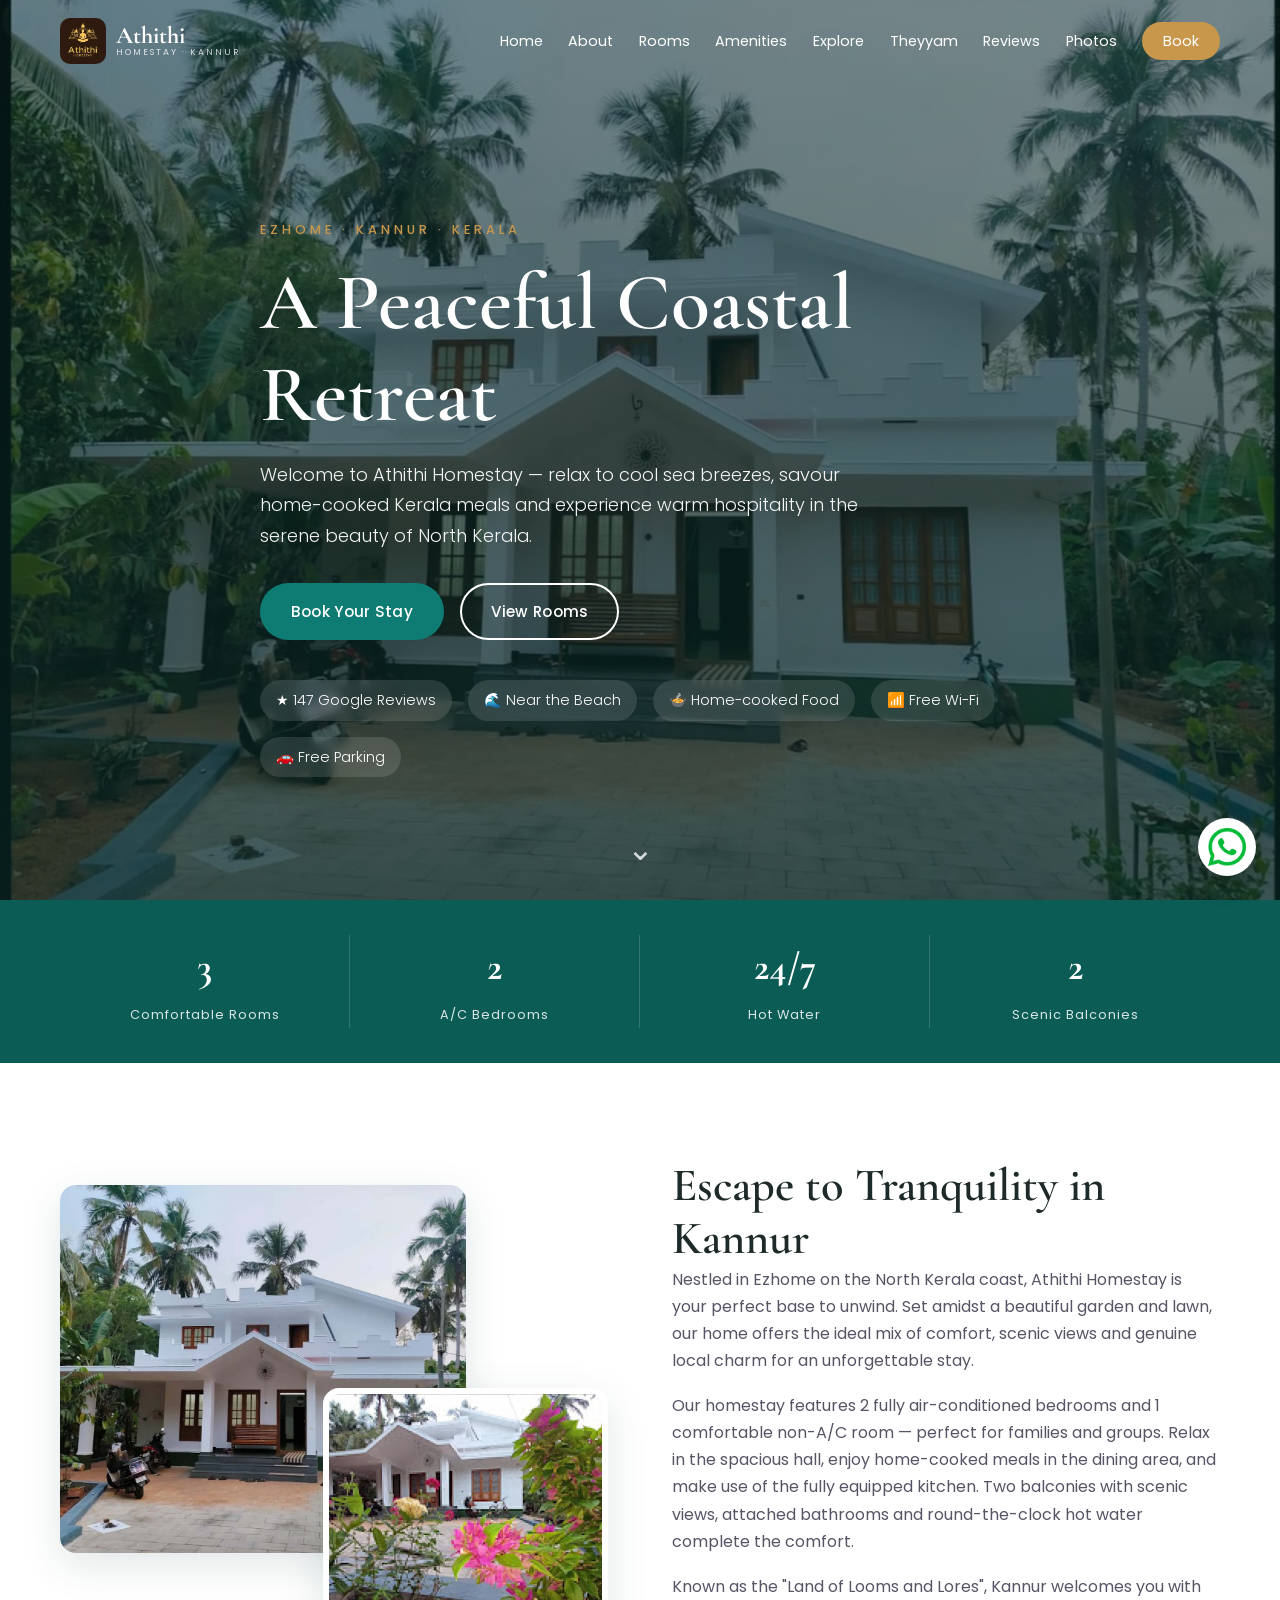
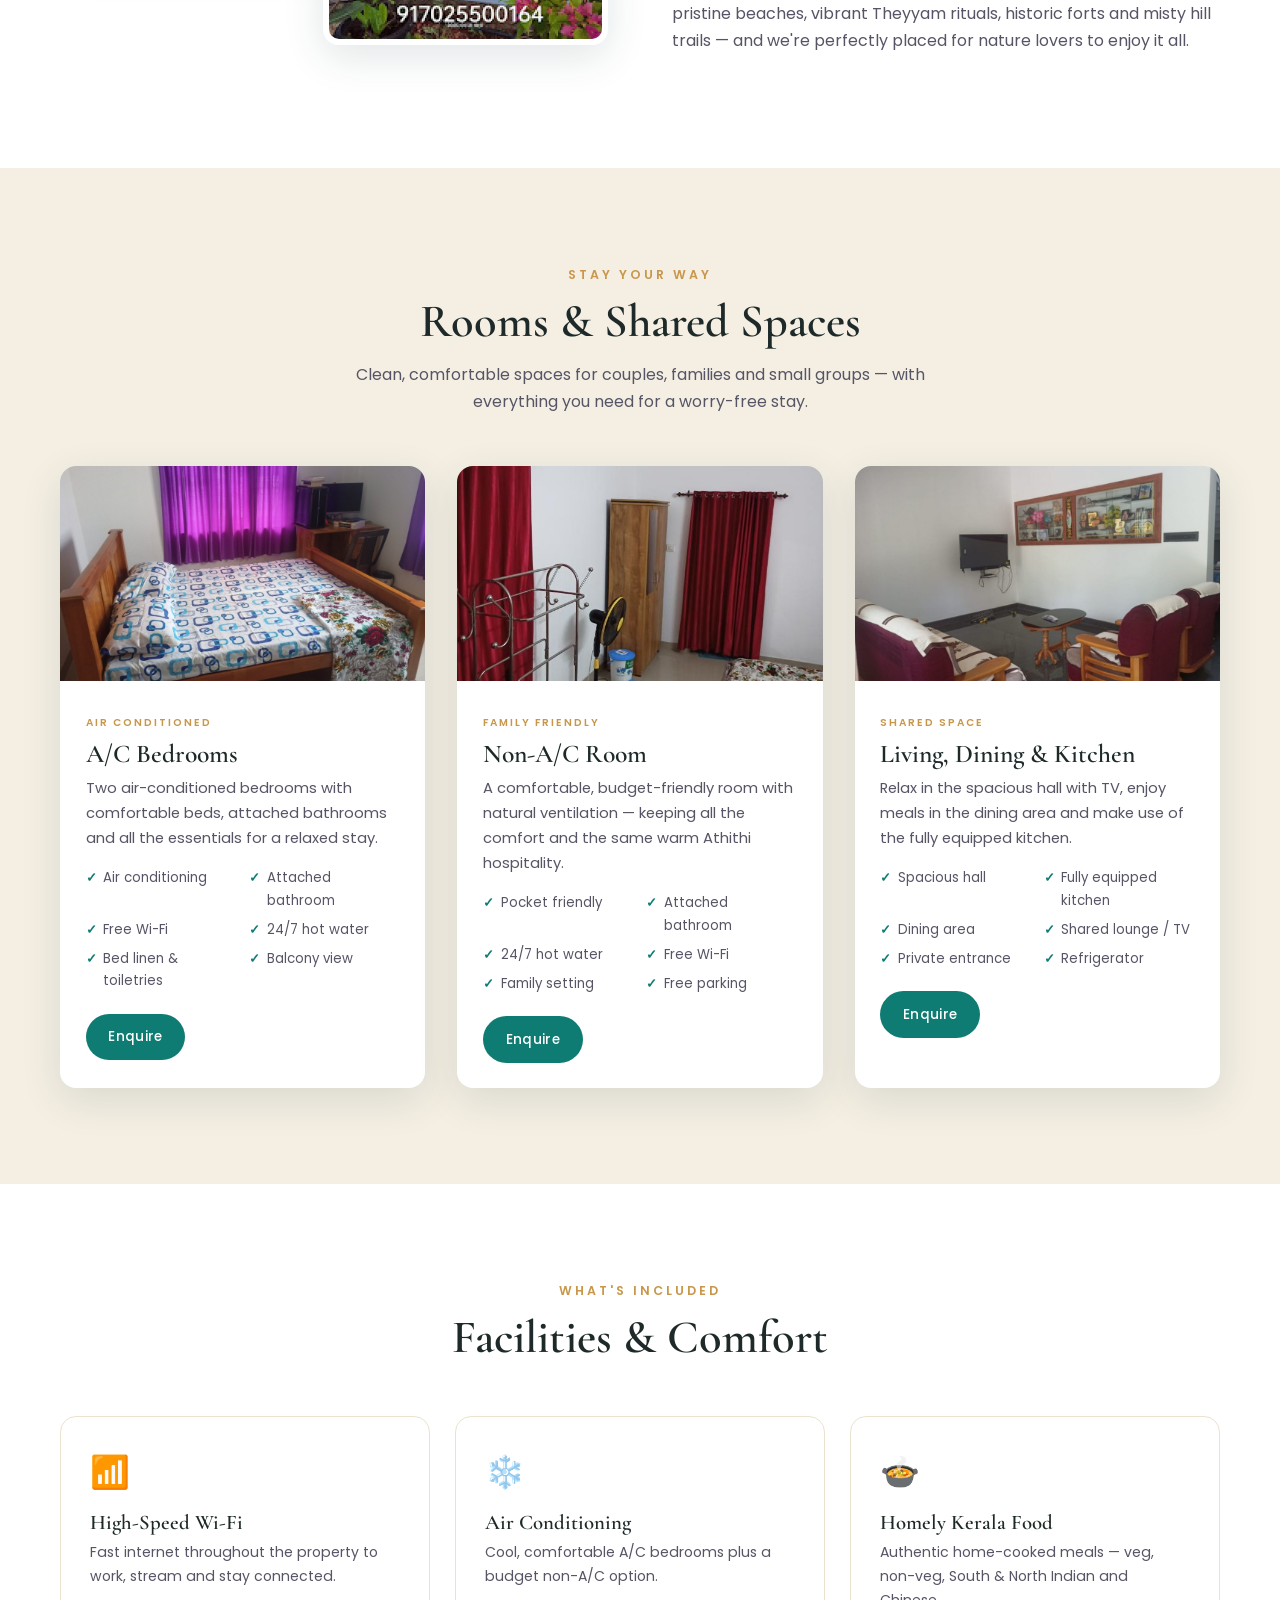
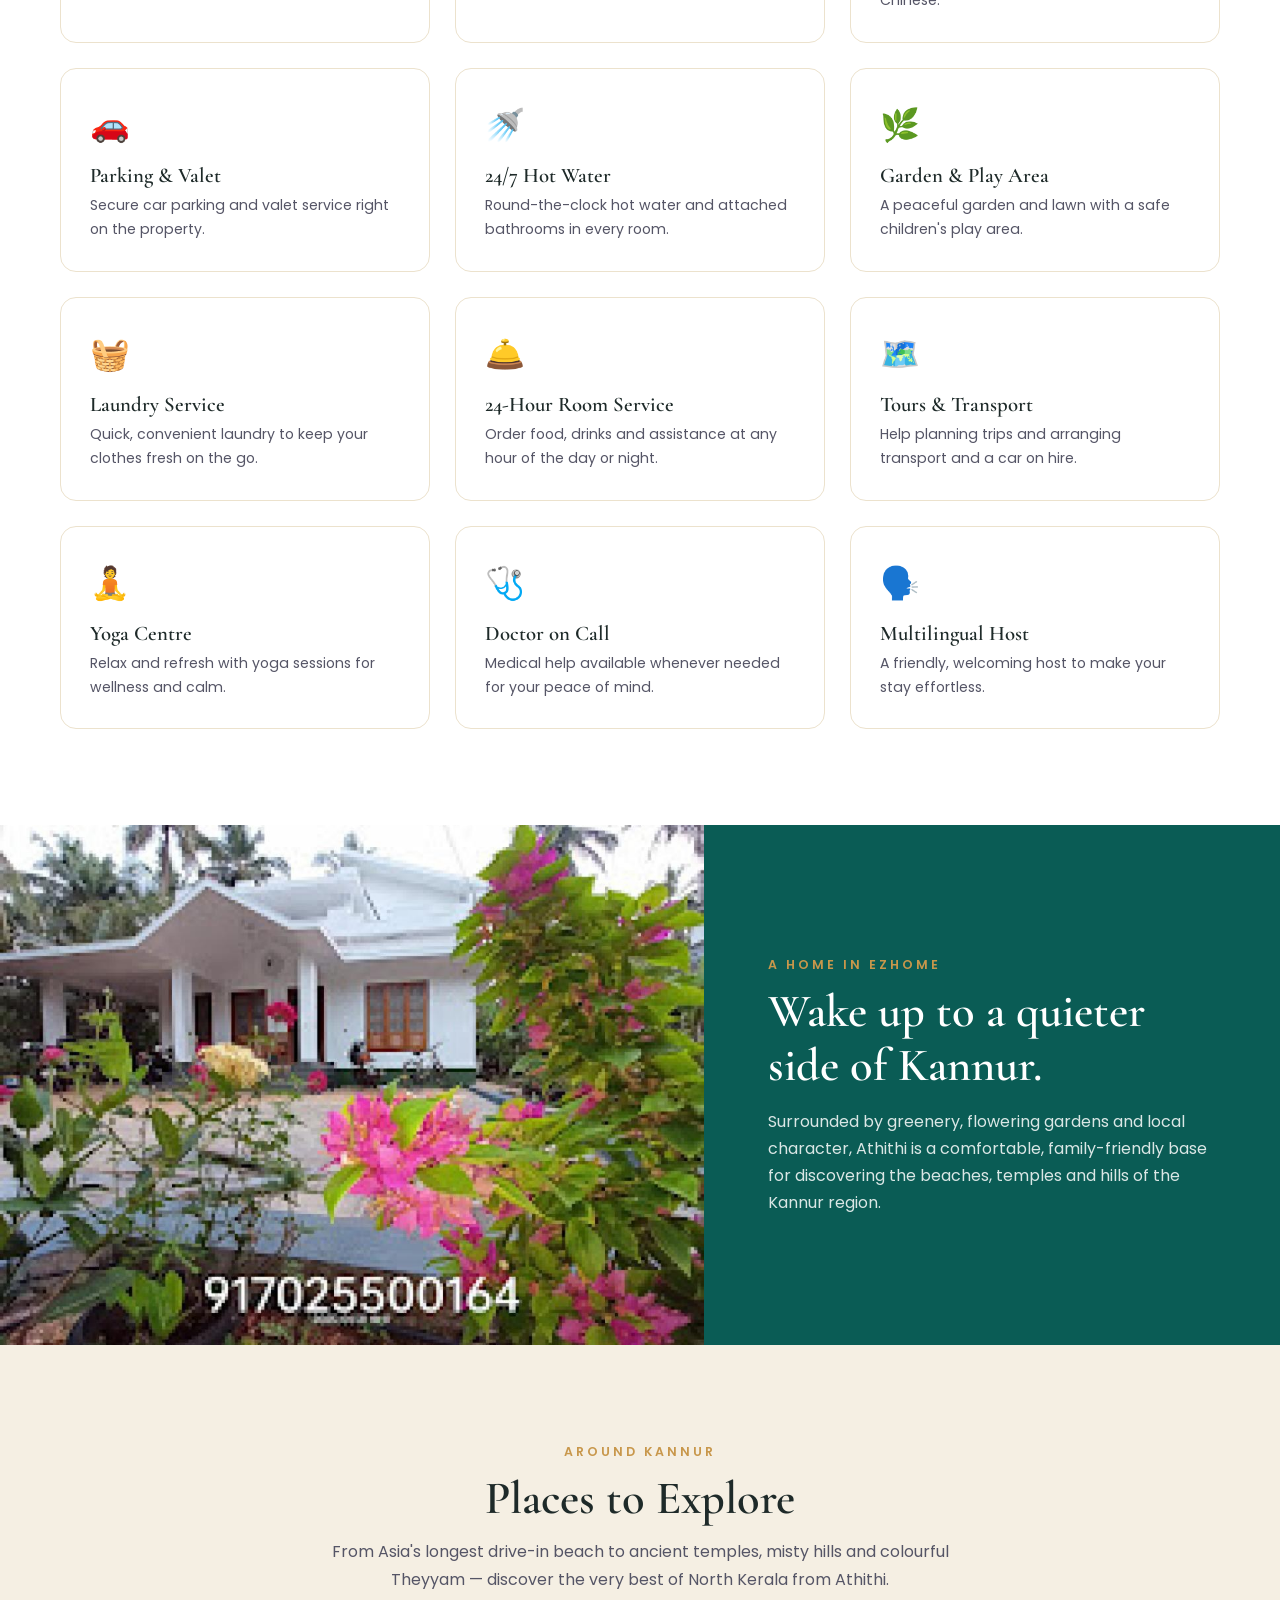
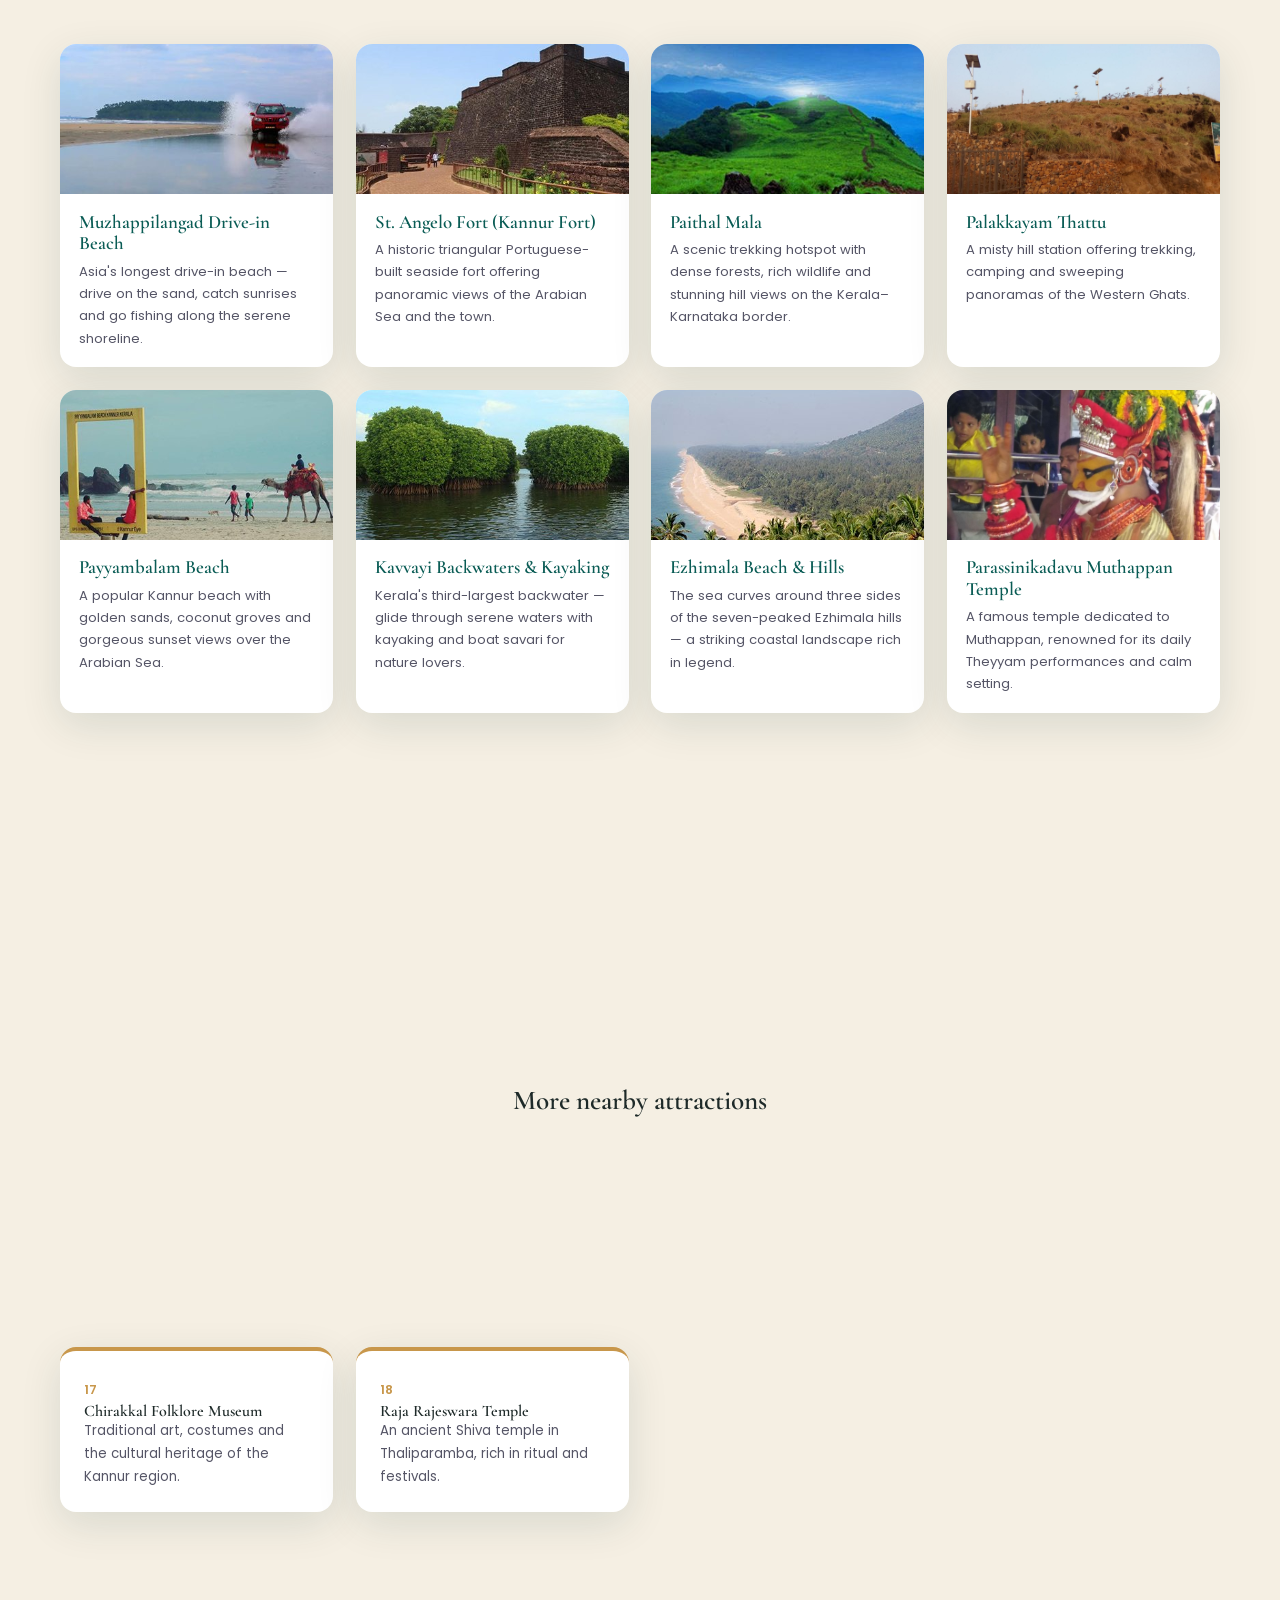
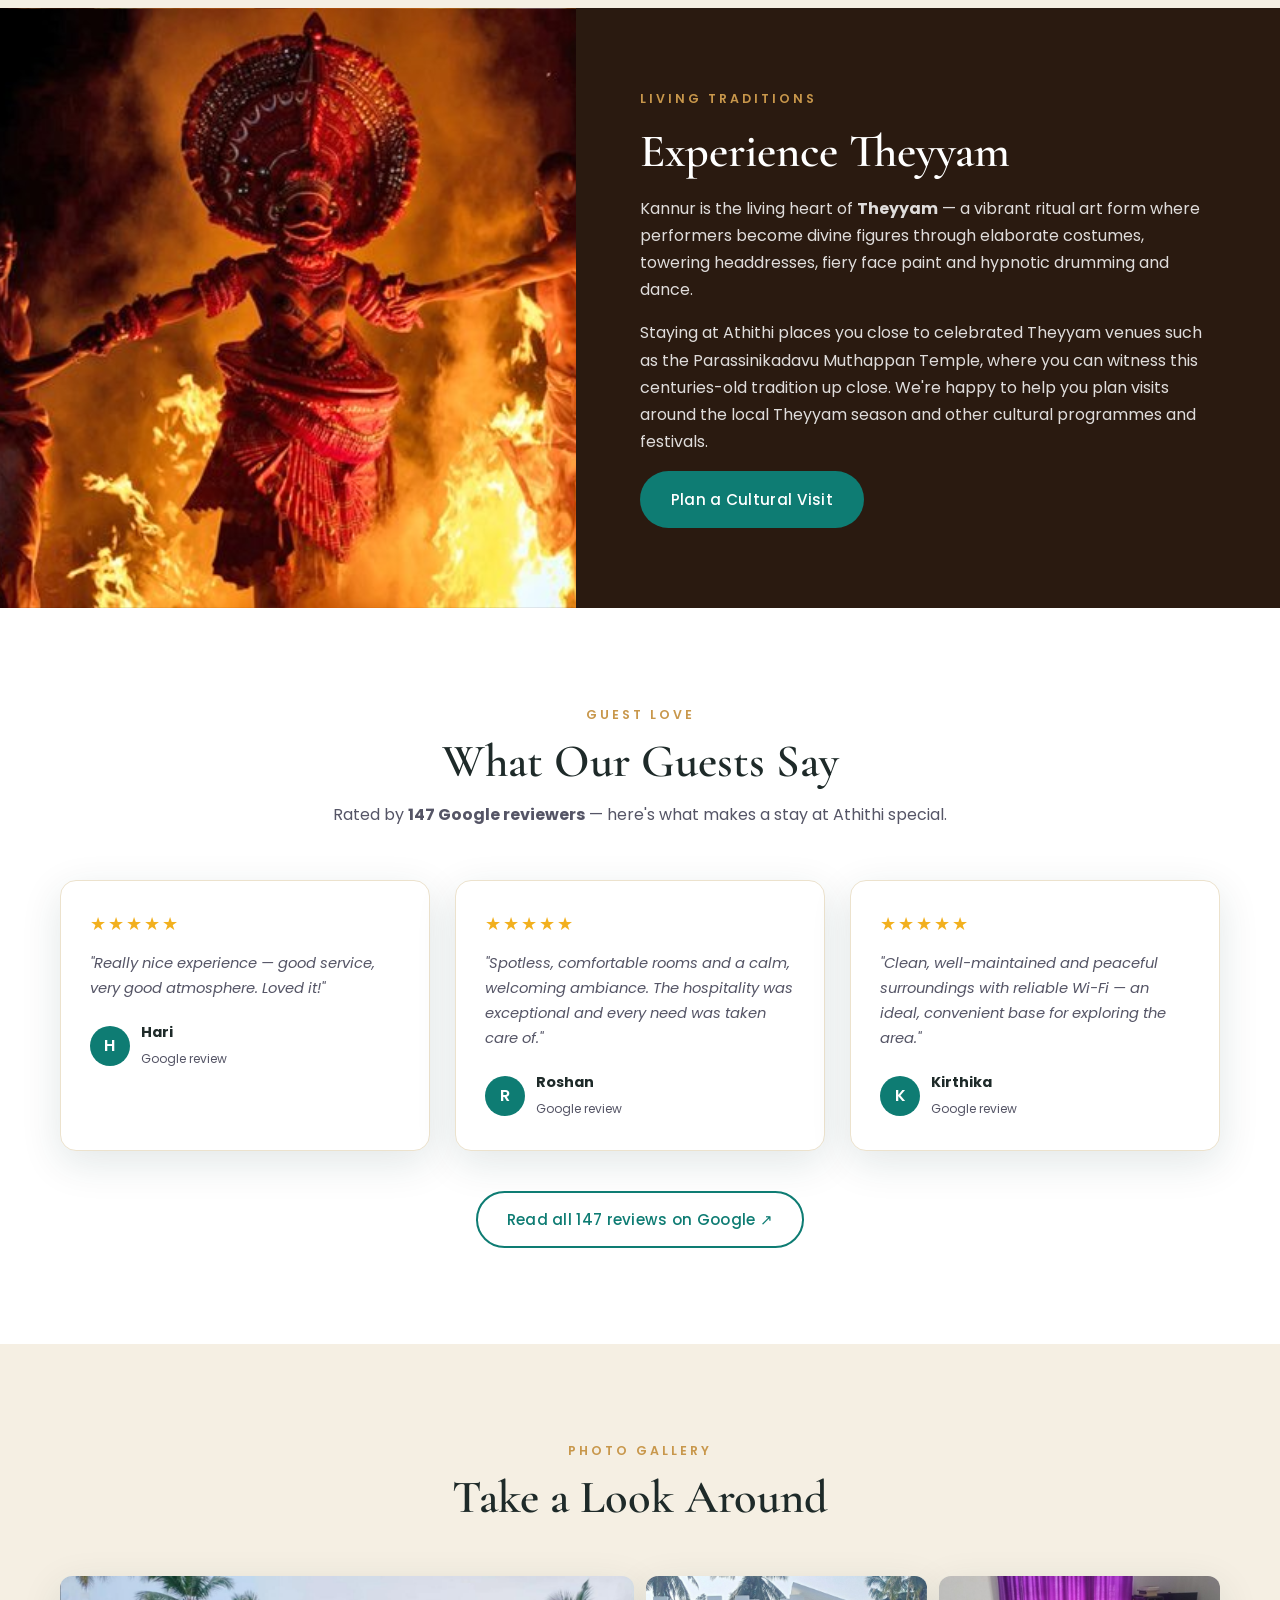
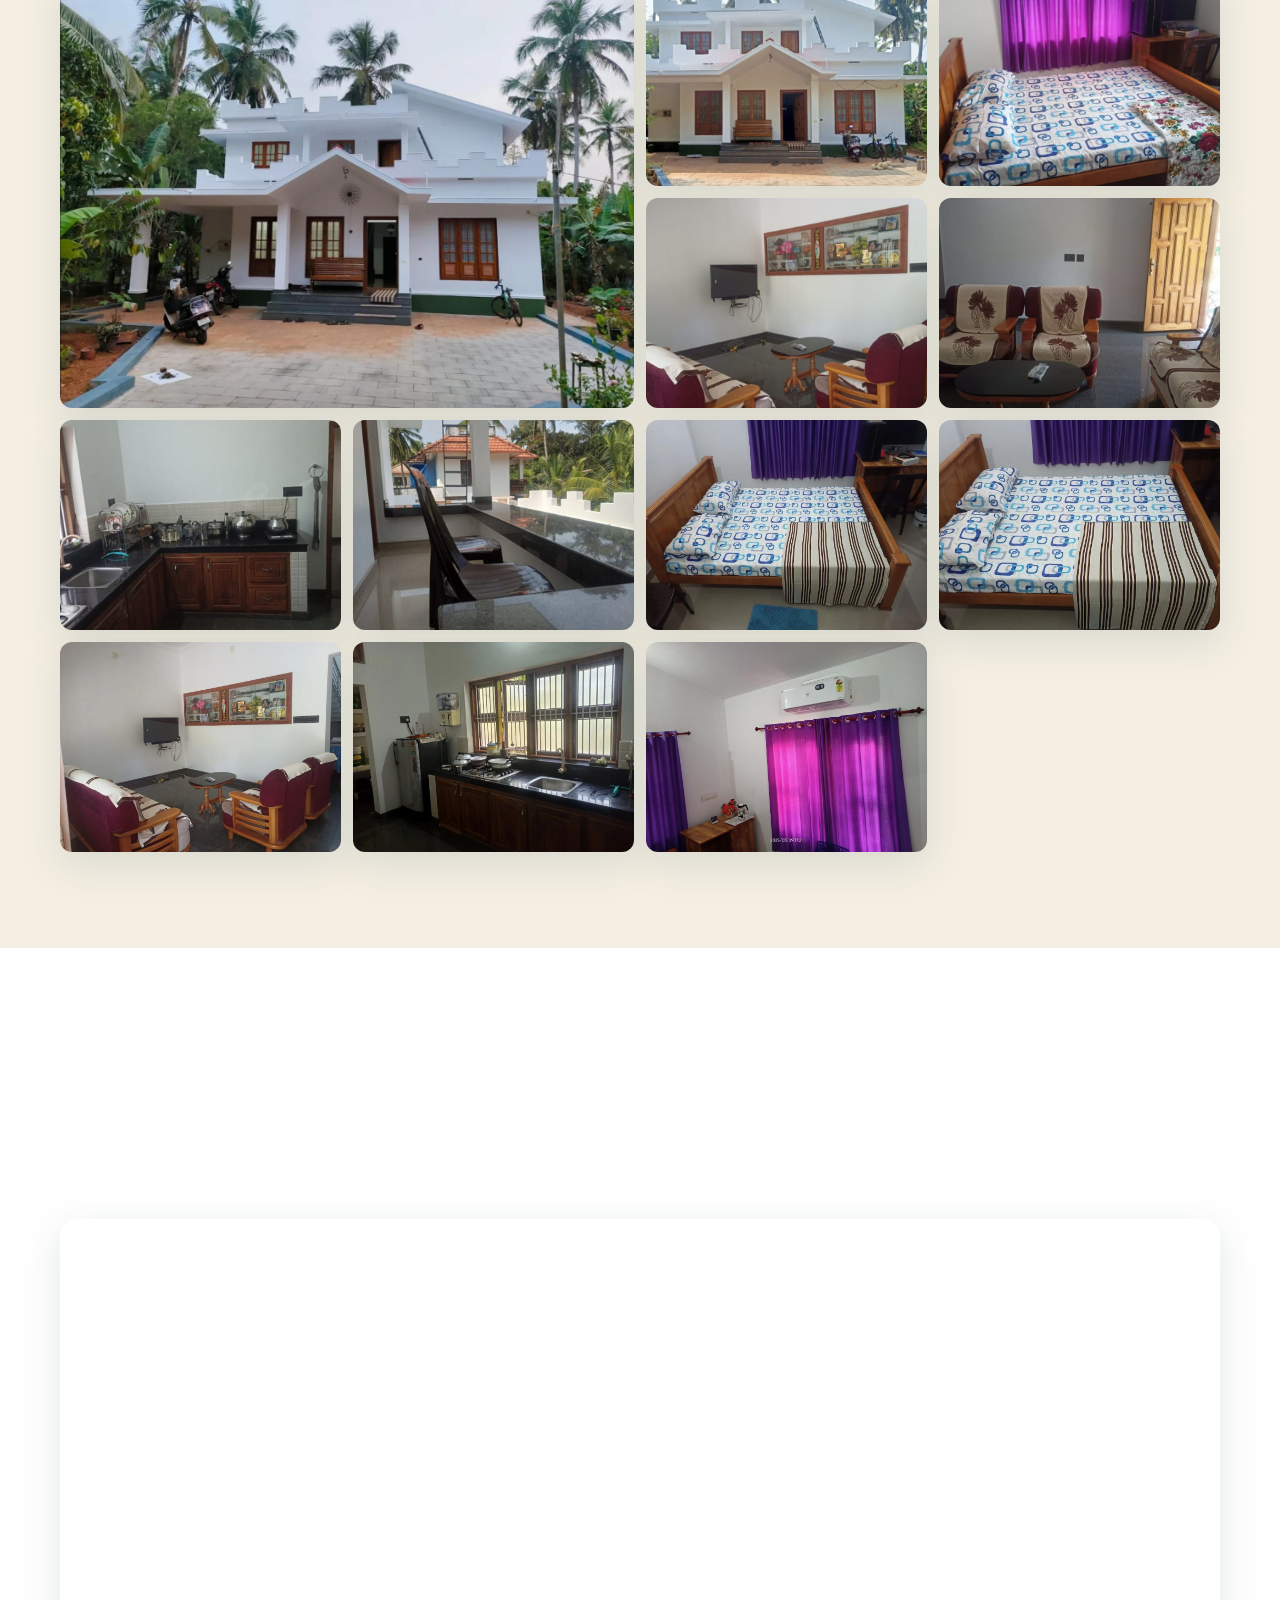
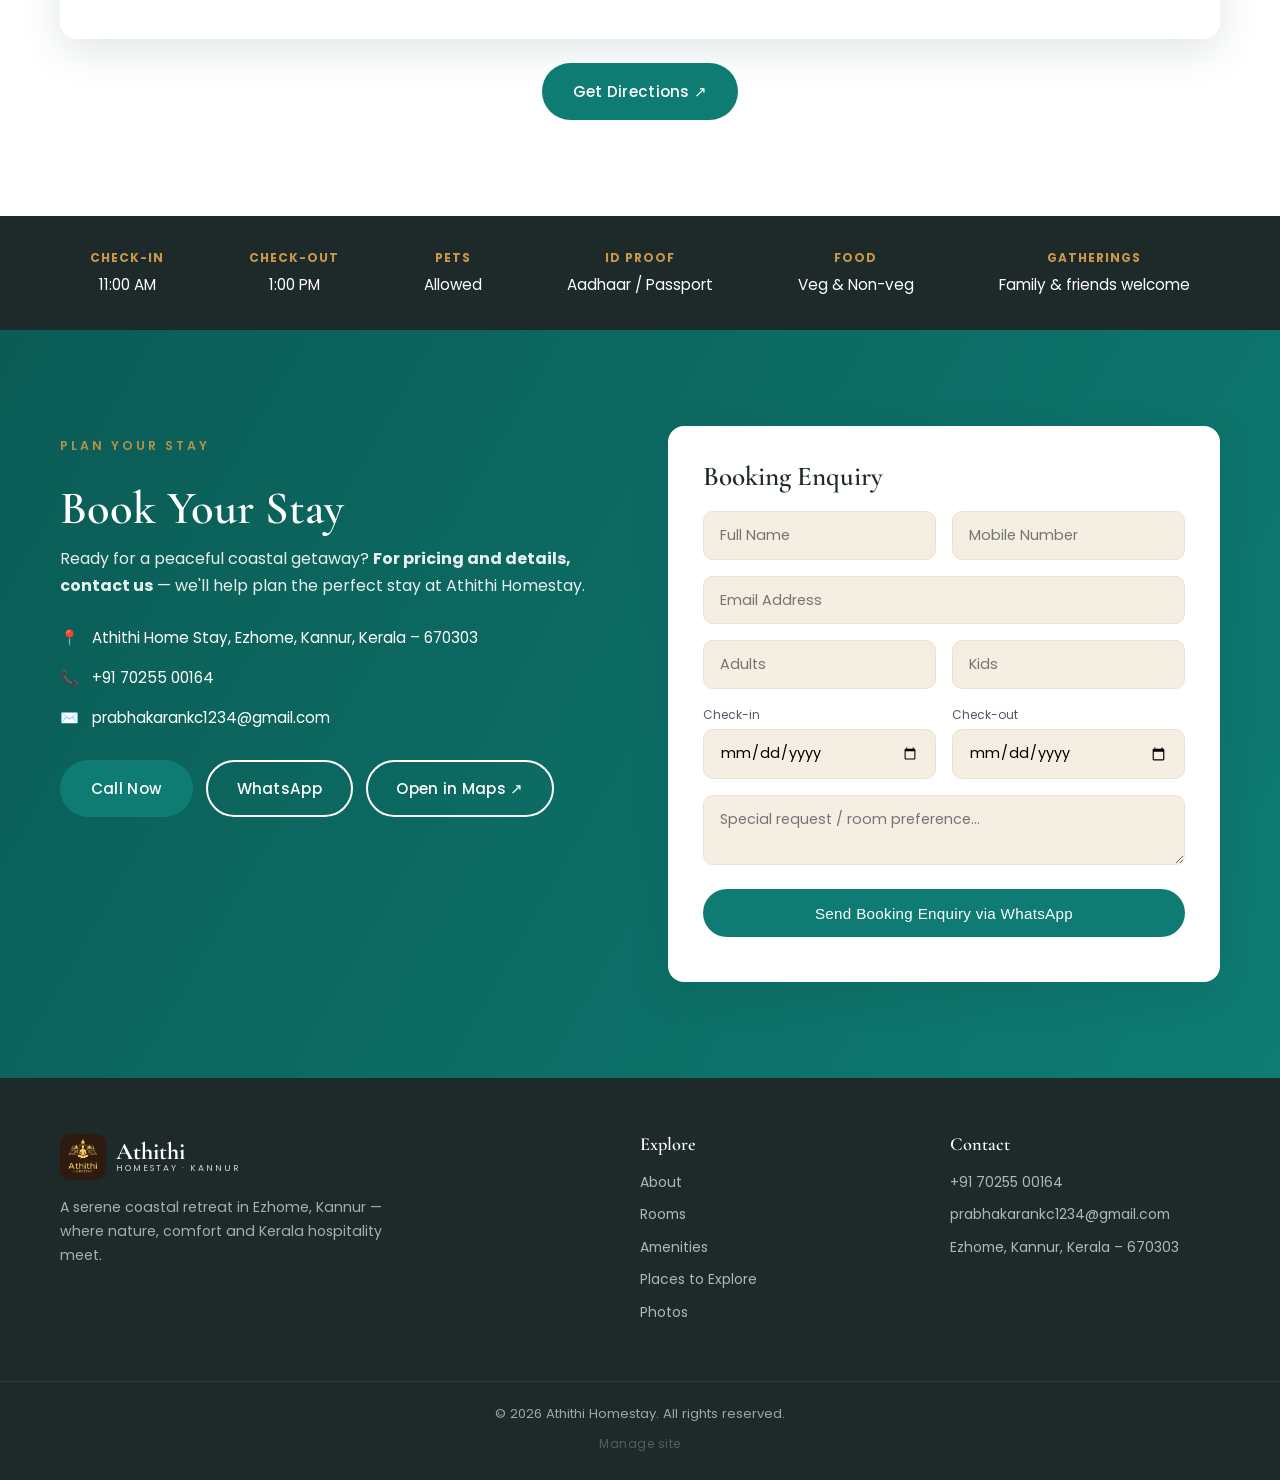
==== index.html @ 7188339e "Add files via upload" ====
<!doctype html>
<html lang="en">
<head>
<meta charset="utf-8">
<meta name="viewport" content="width=device-width, initial-scale=1">
<title>Athithi Homestay | Ezhome, Kannur, Kerala</title>
<meta name="description" content="Athithi Homestay in Ezhome, Kannur, Kerala — a peaceful coastal retreat near the beach with A/C rooms, home-cooked Kerala food, free Wi-Fi, parking, garden and warm hospitality. Explore beaches, temples, forts, hills and Theyyam.">
<link rel="icon" href="images/logo.png">
<link rel="preconnect" href="https://fonts.googleapis.com">
<link rel="preconnect" href="https://fonts.gstatic.com" crossorigin>
<link href="https://fonts.googleapis.com/css2?family=Cormorant+Garamond:wght@500;600;700&family=Poppins:wght@300;400;500;600&display=swap" rel="stylesheet">
<link rel="stylesheet" href="style.css">
</head>
<body>

<!-- NAV -->
<header id="header">
  <div class="container nav-wrap">
    <a href="#home" class="brand">
      <img src="images/logo.png" alt="Athithi Homestay logo" class="brand-logo">
      <span class="brand-text">Athithi<small>HOMESTAY · KANNUR</small></span>
    </a>
    <nav>
      <input type="checkbox" id="nav-toggle" class="nav-toggle">
      <label for="nav-toggle" class="nav-burger"><span></span><span></span><span></span></label>
      <ul class="nav-links">
        <li><a href="#home">Home</a></li>
        <li><a href="#about">About</a></li>
        <li><a href="#rooms">Rooms</a></li>
        <li><a href="#amenities">Amenities</a></li>
        <li><a href="#explore">Explore</a></li>
        <li><a href="#theyyam">Theyyam</a></li>
        <li><a href="#reviews">Reviews</a></li>
        <li><a href="#gallery">Photos</a></li>
        <li><a href="#book" class="nav-cta">Book</a></li>
      </ul>
    </nav>
  </div>
</header>

<!-- HERO / HOME -->
<section id="home" class="hero">
  <div class="hero-bg" data-img style="background-image:url('images/hero.jpg')"></div>
  <div class="hero-overlay"></div>
  <div class="hero-content container">
    <p class="hero-eyebrow">EZHOME · KANNUR · KERALA</p>
    <h1>A Peaceful Coastal Retreat</h1>
    <p class="hero-sub">Welcome to Athithi Homestay — relax to cool sea breezes, savour home-cooked Kerala meals and experience warm hospitality in the serene beauty of North Kerala.</p>
    <div class="hero-btns">
      <a href="#book" class="btn btn-primary">Book Your Stay</a>
      <a href="#rooms" class="btn btn-ghost">View Rooms</a>
    </div>
    <div class="hero-badges">
      <span>★ 147 Google Reviews</span>
      <span>🌊 Near the Beach</span>
      <span>🍲 Home-cooked Food</span>
      <span>📶 Free Wi-Fi</span>
      <span>🚗 Free Parking</span>
    </div>
  </div>
  <a href="#about" class="scroll-cue" aria-label="Scroll down">⌄</a>
</section>

<!-- STATS -->
<section class="stats">
  <div class="container stats-grid">
    <div><strong>3</strong><span>Comfortable Rooms</span></div>
    <div><strong>2</strong><span>A/C Bedrooms</span></div>
    <div><strong>24/7</strong><span>Hot Water</span></div>
    <div><strong>2</strong><span>Scenic Balconies</span></div>
  </div>
</section>

<!-- ABOUT -->
<section id="about" class="section">
  <div class="container about-grid">
    <div class="about-media">
      <div class="about-img about-img-1" style="background-image:url('images/ed-homestay1.jpg')"></div>
      <div class="about-img about-img-2" style="background-image:url('images/garden.jpg')"></div>
    </div>
    <div class="about-text">
      <p class="eyebrow">WELCOME HOME</p>
      <h2>Escape to Tranquility in Kannur</h2>
      <p>Nestled in Ezhome on the North Kerala coast, Athithi Homestay is your perfect base to unwind. Set amidst a beautiful garden and lawn, our home offers the ideal mix of comfort, scenic views and genuine local charm for an unforgettable stay.</p>
      <p>Our homestay features 2 fully air-conditioned bedrooms and 1 comfortable non-A/C room — perfect for families and groups. Relax in the spacious hall, enjoy home-cooked meals in the dining area, and make use of the fully equipped kitchen. Two balconies with scenic views, attached bathrooms and round-the-clock hot water complete the comfort.</p>
      <p>Known as the "Land of Looms and Lores", Kannur welcomes you with pristine beaches, vibrant Theyyam rituals, historic forts and misty hill trails — and we're perfectly placed for nature lovers to enjoy it all.</p>
    </div>
  </div>
</section>

<!-- ROOMS -->
<section id="rooms" class="section section-alt">
  <div class="container">
    <div class="section-head">
      <p class="eyebrow">STAY YOUR WAY</p>
      <h2>Rooms &amp; Shared Spaces</h2>
      <p class="section-lead">Clean, comfortable spaces for couples, families and small groups — with everything you need for a worry-free stay.</p>
    </div>
    <div class="rooms-grid">
      <article class="room-card">
        <div class="room-img" style="background-image:url('images/ed-g2.jpg')"></div>
        <div class="room-body">
          <span class="tag">AIR CONDITIONED</span>
          <h3>A/C Bedrooms</h3>
          <p>Two air-conditioned bedrooms with comfortable beds, attached bathrooms and all the essentials for a relaxed stay.</p>
          <ul class="room-features">
            <li>Air conditioning</li><li>Attached bathroom</li>
            <li>Free Wi-Fi</li><li>24/7 hot water</li>
            <li>Bed linen &amp; toiletries</li><li>Balcony view</li>
          </ul>
          <a href="#book" class="btn btn-primary btn-sm">Enquire</a>
        </div>
      </article>
      <article class="room-card">
        <div class="room-img" style="background-image:url('images/g10.jpg')"></div>
        <div class="room-body">
          <span class="tag">FAMILY FRIENDLY</span>
          <h3>Non-A/C Room</h3>
          <p>A comfortable, budget-friendly room with natural ventilation — keeping all the comfort and the same warm Athithi hospitality.</p>
          <ul class="room-features">
            <li>Pocket friendly</li><li>Attached bathroom</li>
            <li>24/7 hot water</li><li>Free Wi-Fi</li>
            <li>Family setting</li><li>Free parking</li>
          </ul>
          <a href="#book" class="btn btn-primary btn-sm">Enquire</a>
        </div>
      </article>
      <article class="room-card">
        <div class="room-img" style="background-image:url('images/ed-g3.jpg')"></div>
        <div class="room-body">
          <span class="tag">SHARED SPACE</span>
          <h3>Living, Dining &amp; Kitchen</h3>
          <p>Relax in the spacious hall with TV, enjoy meals in the dining area and make use of the fully equipped kitchen.</p>
          <ul class="room-features">
            <li>Spacious hall</li><li>Fully equipped kitchen</li>
            <li>Dining area</li><li>Shared lounge / TV</li>
            <li>Private entrance</li><li>Refrigerator</li>
          </ul>
          <a href="#book" class="btn btn-primary btn-sm">Enquire</a>
        </div>
      </article>
    </div>
  </div>
</section>

<!-- AMENITIES -->
<section id="amenities" class="section">
  <div class="container">
    <div class="section-head">
      <p class="eyebrow">WHAT'S INCLUDED</p>
      <h2>Facilities &amp; Comfort</h2>
    </div>
    <div class="amenities-grid">
      <div class="amenity"><span class="amenity-ic">📶</span><h4>High-Speed Wi-Fi</h4><p>Fast internet throughout the property to work, stream and stay connected.</p></div>
      <div class="amenity"><span class="amenity-ic">❄️</span><h4>Air Conditioning</h4><p>Cool, comfortable A/C bedrooms plus a budget non-A/C option.</p></div>
      <div class="amenity"><span class="amenity-ic">🍲</span><h4>Homely Kerala Food</h4><p>Authentic home-cooked meals — veg, non-veg, South &amp; North Indian and Chinese.</p></div>
      <div class="amenity"><span class="amenity-ic">🚗</span><h4>Parking &amp; Valet</h4><p>Secure car parking and valet service right on the property.</p></div>
      <div class="amenity"><span class="amenity-ic">🚿</span><h4>24/7 Hot Water</h4><p>Round-the-clock hot water and attached bathrooms in every room.</p></div>
      <div class="amenity"><span class="amenity-ic">🌿</span><h4>Garden &amp; Play Area</h4><p>A peaceful garden and lawn with a safe children's play area.</p></div>
      <div class="amenity"><span class="amenity-ic">🧺</span><h4>Laundry Service</h4><p>Quick, convenient laundry to keep your clothes fresh on the go.</p></div>
      <div class="amenity"><span class="amenity-ic">🛎️</span><h4>24-Hour Room Service</h4><p>Order food, drinks and assistance at any hour of the day or night.</p></div>
      <div class="amenity"><span class="amenity-ic">🗺️</span><h4>Tours &amp; Transport</h4><p>Help planning trips and arranging transport and a car on hire.</p></div>
      <div class="amenity"><span class="amenity-ic">🧘</span><h4>Yoga Centre</h4><p>Relax and refresh with yoga sessions for wellness and calm.</p></div>
      <div class="amenity"><span class="amenity-ic">🩺</span><h4>Doctor on Call</h4><p>Medical help available whenever needed for your peace of mind.</p></div>
      <div class="amenity"><span class="amenity-ic">🗣️</span><h4>Multilingual Host</h4><p>A friendly, welcoming host to make your stay effortless.</p></div>
    </div>
  </div>
</section>

<!-- FEATURE -->
<section class="feature-image">
  <div class="feature-photo" style="background-image:url('images/g06.jpg')"></div>
  <div class="feature-text">
    <p class="eyebrow light">A HOME IN EZHOME</p>
    <h2>Wake up to a quieter side of Kannur.</h2>
    <p>Surrounded by greenery, flowering gardens and local character, Athithi is a comfortable, family-friendly base for discovering the beaches, temples and hills of the Kannur region.</p>
  </div>
</section>

<!-- EXPLORE / PLACES TO EXPLORE (with images) -->
<section id="explore" class="section section-alt">
  <div class="container">
    <div class="section-head">
      <p class="eyebrow">AROUND KANNUR</p>
      <h2>Places to Explore</h2>
      <p class="section-lead">From Asia's longest drive-in beach to ancient temples, misty hills and colourful Theyyam — discover the very best of North Kerala from Athithi.</p>
    </div>
    <div class="explore-grid">
      <article class="ex-card"><div class="ex-img" data-img style="background-image:url('images/kial-muzhappilangad.jpg')"></div><div class="ex-body"><h3>Muzhappilangad Drive-in Beach</h3><p>Asia's longest drive-in beach — drive on the sand, catch sunrises and go fishing along the serene shoreline.</p></div></article>
      <article class="ex-card"><div class="ex-img" data-img style="background-image:url('images/kial-stangelo.jpg')"></div><div class="ex-body"><h3>St. Angelo Fort (Kannur Fort)</h3><p>A historic triangular Portuguese-built seaside fort offering panoramic views of the Arabian Sea and the town.</p></div></article>
      <article class="ex-card"><div class="ex-img" data-img style="background-image:url('images/kial-paithalmala.jpg')"></div><div class="ex-body"><h3>Paithal Mala</h3><p>A scenic trekking hotspot with dense forests, rich wildlife and stunning hill views on the Kerala–Karnataka border.</p></div></article>
      <article class="ex-card"><div class="ex-img" data-img style="background-image:url('images/attr-palakkayam.jpg')"></div><div class="ex-body"><h3>Palakkayam Thattu</h3><p>A misty hill station offering trekking, camping and sweeping panoramas of the Western Ghats.</p></div></article>
      <article class="ex-card"><div class="ex-img" data-img style="background-image:url('images/kial-payyambalam.jpg')"></div><div class="ex-body"><h3>Payyambalam Beach</h3><p>A popular Kannur beach with golden sands, coconut groves and gorgeous sunset views over the Arabian Sea.</p></div></article>
      <article class="ex-card"><div class="ex-img" data-img style="background-image:url('images/kial-kavvayi.jpg')"></div><div class="ex-body"><h3>Kavvayi Backwaters &amp; Kayaking</h3><p>Kerala's third-largest backwater — glide through serene waters with kayaking and boat savari for nature lovers.</p></div></article>
      <article class="ex-card"><div class="ex-img" data-img style="background-image:url('images/kial-ezhimala.jpg')"></div><div class="ex-body"><h3>Ezhimala Beach &amp; Hills</h3><p>The sea curves around three sides of the seven-peaked Ezhimala hills — a striking coastal landscape rich in legend.</p></div></article>
      <article class="ex-card"><div class="ex-img" data-img style="background-image:url('images/attr-muppantheyyam.jpg')"></div><div class="ex-body"><h3>Parassinikadavu Muthappan Temple</h3><p>A famous temple dedicated to Muthappan, renowned for its daily Theyyam performances and calm setting.</p></div></article>
      <article class="ex-card"><div class="ex-img" data-img style="background-image:url('images/kial-arakkal.jpg')"></div><div class="ex-body"><h3>Arakkal Museum</h3><p>The heritage home of Kerala's only Muslim royal family, showcasing artefacts of the Arakkal dynasty.</p></div></article>
      <article class="ex-card"><div class="ex-img" data-img style="background-image:url('images/kial-thalasseryfort.jpg')"></div><div class="ex-body"><h3>Thalassery Fort</h3><p>One of Kerala's most important former European trading centres — an atmospheric laterite fort with sea views.</p></div></article>
      <article class="ex-card"><div class="ex-img" data-img style="background-image:url('images/kial-bekal.jpg')"></div><div class="ex-body"><h3>Bekal Fort</h3><p>Kerala's largest and best-kept fort, set dramatically on a headland with sweeping Arabian Sea views.</p></div></article>
      <article class="ex-card"><div class="ex-img" data-img style="background-image:url('images/kial-ananthapura.jpg')"></div><div class="ex-body"><h3>Ananthapura Lake Temple</h3><p>The only lake temple in Kerala — a picturesque shrine set in the middle of a serene lake.</p></div></article>
    </div>

    <!-- Additional spots (text) -->
    <h3 class="more-title">More nearby attractions</h3>
    <div class="visit-grid">
      <article><span>13</span><h4>Parassinikkadavu Snake Park</h4><p>A family attraction housing many snakes and small animals with educational exhibits.</p></article>
      <article><span>14</span><h4>Cherukunnu Annapoorneshwari Temple</h4><p>An ancient temple famed for its spiritual atmosphere and traditional rituals.</p></article>
      <article><span>15</span><h4>Madayipara</h4><p>A laterite plateau famed for wildflowers, migratory birds and sweeping views.</p></article>
      <article><span>16</span><h4>Ranipuram</h4><p>The "Ooty of Kerala" — a rip-roaring trekking experience amid shola forests.</p></article>
      <article><span>17</span><h4>Chirakkal Folklore Museum</h4><p>Traditional art, costumes and the cultural heritage of the Kannur region.</p></article>
      <article><span>18</span><h4>Raja Rajeswara Temple</h4><p>An ancient Shiva temple in Thaliparamba, rich in ritual and festivals.</p></article>
    </div>
  </div>
</section>

<!-- THEYYAM / TRADITIONS -->
<section id="theyyam" class="theyyam">
  <div class="theyyam-photo" data-img style="background-image:url('images/kial-theyyam.jpg')"></div>
  <div class="theyyam-text">
    <p class="eyebrow light">LIVING TRADITIONS</p>
    <h2>Experience Theyyam</h2>
    <p>Kannur is the living heart of <strong>Theyyam</strong> — a vibrant ritual art form where performers become divine figures through elaborate costumes, towering headdresses, fiery face paint and hypnotic drumming and dance.</p>
    <p>Staying at Athithi places you close to celebrated Theyyam venues such as the Parassinikadavu Muthappan Temple, where you can witness this centuries-old tradition up close. We're happy to help you plan visits around the local Theyyam season and other cultural programmes and festivals.</p>
    <a href="#book" class="btn btn-primary">Plan a Cultural Visit</a>
  </div>
</section>

<!-- REVIEWS -->
<section id="reviews" class="section">
  <div class="container">
    <div class="section-head">
      <p class="eyebrow">GUEST LOVE</p>
      <h2>What Our Guests Say</h2>
      <p class="section-lead">Rated by <strong>147 Google reviewers</strong> — here's what makes a stay at Athithi special.</p>
    </div>
    <div class="reviews-grid">
      <div class="review-card">
        <div class="stars">★★★★★</div>
        <p>"Really nice experience — good service, very good atmosphere. Loved it!"</p>
        <div class="reviewer"><span class="rv-avatar">H</span><div><strong>Hari</strong><small>Google review</small></div></div>
      </div>
      <div class="review-card">
        <div class="stars">★★★★★</div>
        <p>"Spotless, comfortable rooms and a calm, welcoming ambiance. The hospitality was exceptional and every need was taken care of."</p>
        <div class="reviewer"><span class="rv-avatar">R</span><div><strong>Roshan</strong><small>Google review</small></div></div>
      </div>
      <div class="review-card">
        <div class="stars">★★★★★</div>
        <p>"Clean, well-maintained and peaceful surroundings with reliable Wi-Fi — an ideal, convenient base for exploring the area."</p>
        <div class="reviewer"><span class="rv-avatar">K</span><div><strong>Kirthika</strong><small>Google review</small></div></div>
      </div>
    </div>
    <div class="reviews-cta">
      <a href="https://share.google/vSCiZqmG3bwieWEx7" target="_blank" rel="noopener" class="btn btn-ghost">Read all 147 reviews on Google ↗</a>
    </div>
  </div>
</section>

<!-- GALLERY / PHOTOS -->
<section id="gallery" class="section section-alt">
  <div class="container">
    <div class="section-head">
      <p class="eyebrow">PHOTO GALLERY</p>
      <h2>Take a Look Around</h2>
    </div>
    <div class="gallery-grid" id="gallery-grid"><!-- populated by script.js --></div>
  </div>
</section>

<!-- LOCATION / MAP -->
<section id="location" class="section">
  <div class="container">
    <div class="section-head">
      <p class="eyebrow">FIND US</p>
      <h2>Location</h2>
      <p class="section-lead">Athithi Home Stay, Ezhome, Kannur, Kerala – 670303</p>
    </div>
    <div class="map-wrap">
      <iframe
        title="Athithi Homestay location on Google Maps"
        src="https://www.google.com/maps?q=12.0371851,75.2874954&z=14&output=embed"
        width="100%" height="420" style="border:0;border-radius:16px" allowfullscreen="" loading="lazy" referrerpolicy="no-referrer-when-downgrade"></iframe>
    </div>
    <div class="map-actions">
      <a class="btn btn-primary" href="https://www.google.com/maps/search/?api=1&query=12.0371851,75.2874954" target="_blank" rel="noopener">Get Directions ↗</a>
    </div>
  </div>
</section>

<!-- POLICIES -->
<section class="policies">
  <div class="container policies-grid">
    <div class="policy"><strong>Check-in</strong><span>11:00 AM</span></div>
    <div class="policy"><strong>Check-out</strong><span>1:00 PM</span></div>
    <div class="policy"><strong>Pets</strong><span>Allowed</span></div>
    <div class="policy"><strong>ID Proof</strong><span>Aadhaar / Passport</span></div>
    <div class="policy"><strong>Food</strong><span>Veg &amp; Non-veg</span></div>
    <div class="policy"><strong>Gatherings</strong><span>Family &amp; friends welcome</span></div>
  </div>
</section>

<!-- BOOK / CONTACT -->
<section id="book" class="section section-dark">
  <div class="container contact-grid">
    <div class="contact-info">
      <p class="eyebrow light">PLAN YOUR STAY</p>
      <h2>Book Your Stay</h2>
      <p>Ready for a peaceful coastal getaway? <strong>For pricing and details, contact us</strong> — we'll help plan the perfect stay at Athithi Homestay.</p>
      <ul class="contact-list">
        <li><span>📍</span> Athithi Home Stay, Ezhome, Kannur, Kerala – 670303</li>
        <li><span>📞</span> <a href="tel:+917025500164">+91 70255 00164</a></li>
        <li><span>✉️</span> <a href="mailto:prabhakarankc1234@gmail.com">prabhakarankc1234@gmail.com</a></li>
      </ul>
      <div class="contact-quick">
        <a href="tel:+917025500164" class="btn btn-primary">Call Now</a>
        <a href="https://wa.me/917025500164" class="btn btn-ghost light" target="_blank" rel="noopener">WhatsApp</a>
        <a href="https://www.google.com/maps/search/?api=1&query=12.0371851,75.2874954" class="btn btn-ghost light" target="_blank" rel="noopener">Open in Maps ↗</a>
      </div>
    </div>
    <form class="contact-form" onsubmit="return handleEnquiry(event)">
      <h3>Booking Enquiry</h3>
      <div class="form-row">
        <input type="text" id="f-name" placeholder="Full Name" required>
        <input type="tel" id="f-phone" placeholder="Mobile Number" required>
      </div>
      <input type="email" id="f-email" placeholder="Email Address">
      <div class="form-row">
        <input type="number" id="f-adults" placeholder="Adults" min="1">
        <input type="number" id="f-kids" placeholder="Kids" min="0">
      </div>
      <div class="form-row">
        <label class="date-lbl">Check-in<input type="date" id="f-checkin"></label>
        <label class="date-lbl">Check-out<input type="date" id="f-checkout"></label>
      </div>
      <textarea id="f-msg" rows="2" placeholder="Special request / room preference..."></textarea>
      <button type="submit" class="btn btn-primary btn-block">Send Booking Enquiry via WhatsApp</button>
      <p class="form-note" id="form-note"></p>
    </form>
  </div>
</section>

<!-- FOOTER -->
<footer>
  <div class="container footer-grid">
    <div>
      <div class="brand footer-brand">
        <img src="images/logo.png" alt="Athithi Homestay logo" class="brand-logo">
        <span class="brand-text">Athithi<small>HOMESTAY · KANNUR</small></span>
      </div>
      <p class="footer-tag">A serene coastal retreat in Ezhome, Kannur — where nature, comfort and Kerala hospitality meet.</p>
    </div>
    <div class="footer-col">
      <h5>Explore</h5>
      <a href="#about">About</a><a href="#rooms">Rooms</a><a href="#amenities">Amenities</a><a href="#explore">Places to Explore</a><a href="#gallery">Photos</a>
    </div>
    <div class="footer-col">
      <h5>Contact</h5>
      <a href="tel:+917025500164">+91 70255 00164</a>
      <a href="mailto:prabhakarankc1234@gmail.com">prabhakarankc1234@gmail.com</a>
      <span class="footer-addr">Ezhome, Kannur, Kerala – 670303</span>
    </div>
  </div>
  <div class="footer-bottom">
    <div class="container"><p>© <span id="year"></span> Athithi Homestay. All rights reserved.</p></div>
    <div class="container footer-admin"><a href="admin/" class="admin-manage-link">Manage site</a></div>
  </div>
</footer>

<a href="https://wa.me/917025500164" class="wa-float" target="_blank" rel="noopener" aria-label="Chat on WhatsApp"><img src="images/whatsapp.png" alt="WhatsApp"></a>

<script src="script.js"></script>
</body>
</html>
---- style.css ----
/* ===== Athithi Homestay — Stylesheet ===== */
:root{
  --teal:#0e7c73; --teal-dark:#0a5c55; --sand:#f5efe3; --sand-dark:#ece2cd;
  --gold:#c8974b; --ink:#1e2a29; --slate:#556; --white:#fff;
  --shadow:0 12px 40px rgba(14,60,55,.12); --radius:16px;
}
*{margin:0;padding:0;box-sizing:border-box}
html{scroll-behavior:smooth}
[hidden]{display:none!important}
body{font-family:'Poppins',sans-serif;color:var(--ink);background:var(--white);line-height:1.7;overflow-x:hidden}
.container{width:min(1160px,92%);margin:0 auto}
h1,h2,h3,h4,h5{font-family:'Cormorant Garamond',serif;font-weight:600;line-height:1.15;color:var(--ink)}
h2{font-size:clamp(1.9rem,4vw,2.9rem)}
img{max-width:100%;display:block}
a{text-decoration:none;color:inherit}

.btn{display:inline-block;padding:.85rem 1.8rem;border-radius:50px;font-weight:500;font-size:.95rem;transition:.25s;cursor:pointer;border:2px solid transparent;letter-spacing:.3px}
.btn-primary{background:var(--teal);color:#fff}
.btn-primary:hover{background:var(--teal-dark);transform:translateY(-2px);box-shadow:0 10px 24px rgba(14,124,115,.35)}
.btn-ghost{border-color:var(--teal);color:var(--teal)}
.btn-ghost:hover{background:var(--teal);color:#fff}
.btn-ghost.light{border-color:#fff;color:#fff}
.btn-ghost.light:hover{background:#fff;color:var(--teal-dark)}
.btn-sm{padding:.6rem 1.3rem;font-size:.85rem}
.btn-block{width:100%;text-align:center}

/* Header */
#header{position:fixed;top:0;left:0;right:0;z-index:100;padding:1.1rem 0;transition:.3s;background:transparent}
#header.scrolled{background:rgba(255,255,255,.97);box-shadow:0 4px 24px rgba(0,0,0,.08);padding:.7rem 0}
.nav-wrap{display:flex;align-items:center;justify-content:space-between}
.brand{display:flex;align-items:center;gap:.6rem}
.brand-mark{width:42px;height:42px;border-radius:12px;background:var(--teal);color:#fff;display:grid;place-items:center;font-family:'Cormorant Garamond',serif;font-size:1.5rem;font-weight:700}
.brand-logo{width:46px;height:46px;border-radius:10px;object-fit:cover;background:#3a2a1a}
.brand-text{font-family:'Cormorant Garamond',serif;font-size:1.5rem;font-weight:700;color:#fff;line-height:1;display:flex;flex-direction:column}
.brand-text small{font-family:'Poppins',sans-serif;font-size:.55rem;font-weight:400;letter-spacing:2px;opacity:.8}
#header.scrolled .brand-text{color:var(--ink)}
.nav-links{list-style:none;display:flex;align-items:center;gap:1.6rem}
.nav-links a{color:#fff;font-size:.9rem;transition:.2s}
#header.scrolled .nav-links a{color:var(--ink)}
.nav-links a:not(.nav-cta):hover{color:var(--gold)}
.nav-cta{background:var(--gold);color:#fff!important;padding:.55rem 1.3rem;border-radius:50px}
.nav-cta:hover{background:#b3823a}
.nav-toggle,.nav-burger{display:none}

/* Hero */
.hero{min-height:100vh;display:flex;align-items:center;position:relative;overflow:hidden;background:#0a5c55}
.hero-bg{position:absolute;inset:0;background-size:cover;background-position:center;background-repeat:no-repeat}
.hero-overlay{position:absolute;inset:0;background:linear-gradient(180deg,rgba(8,40,37,.5),rgba(8,40,37,.72))}
.hero-content{position:relative;z-index:2;color:#fff;padding-top:6rem;max-width:760px}
.hero-eyebrow{letter-spacing:4px;font-size:.8rem;color:var(--gold);font-weight:500;margin-bottom:1rem}
.hero h1{font-size:clamp(2.6rem,7vw,5rem);color:#fff;margin-bottom:1.2rem}
.hero-sub{font-size:1.12rem;font-weight:300;max-width:600px;margin-bottom:2rem;opacity:.95}
.hero-btns{display:flex;gap:1rem;flex-wrap:wrap;margin-bottom:2.5rem}
.hero-btns .btn-ghost{border-color:#fff;color:#fff}
.hero-btns .btn-ghost:hover{background:#fff;color:var(--teal-dark)}
.hero-badges{display:flex;gap:1rem;flex-wrap:wrap;font-size:.9rem;font-weight:300}
.hero-badges span{background:rgba(255,255,255,.12);padding:.5rem 1rem;border-radius:50px;backdrop-filter:blur(4px)}
.scroll-cue{position:absolute;bottom:1.5rem;left:50%;transform:translateX(-50%);color:#fff;font-size:2rem;z-index:2;animation:bounce 2s infinite;opacity:.8}
@keyframes bounce{0%,100%{transform:translate(-50%,0)}50%{transform:translate(-50%,10px)}}

/* Stats */
.stats{background:var(--teal-dark);color:#fff;padding:2.2rem 0}
.stats-grid{display:grid;grid-template-columns:repeat(4,1fr);text-align:center}
.stats-grid div{border-right:1px solid rgba(255,255,255,.16)}
.stats-grid div:last-child{border:0}
.stats-grid strong{display:block;font-family:'Cormorant Garamond',serif;font-size:2.4rem}
.stats-grid span{font-size:.8rem;letter-spacing:1px;opacity:.85}

/* Sections */
.section{padding:6rem 0}
.section-alt{background:var(--sand)}
.section-dark{background:linear-gradient(120deg,var(--teal-dark),var(--teal));color:#fff}
.eyebrow{letter-spacing:3px;font-size:.78rem;color:var(--gold);font-weight:600;margin-bottom:.6rem}
.eyebrow.light{color:var(--gold)}
.section-head{text-align:center;max-width:640px;margin:0 auto 3.2rem}
.section-lead{color:var(--slate);margin-top:.8rem}
.section-dark .section-lead{color:rgba(255,255,255,.8)}

/* About */
.about-grid{display:grid;grid-template-columns:1fr 1fr;gap:4rem;align-items:center}
.about-media{position:relative;height:460px}
.about-img{position:absolute;border-radius:var(--radius);box-shadow:var(--shadow);background-size:cover;background-position:center}
.about-img-1{width:74%;height:80%;top:0;left:0}
.about-img-2{width:52%;height:56%;bottom:0;right:0;border:6px solid #fff}
.about-text p{color:var(--slate);margin-bottom:1.1rem}

/* Rooms */
.rooms-grid{display:grid;grid-template-columns:repeat(3,1fr);gap:2rem}
.room-card{background:#fff;border-radius:var(--radius);overflow:hidden;box-shadow:var(--shadow);transition:.3s}
.room-card:hover{transform:translateY(-8px)}
.room-img{height:215px;background-size:cover;background-position:center}
.room-body{padding:1.6rem}
.tag{font-size:.65rem;letter-spacing:2px;font-weight:600;color:var(--gold)}
.room-body h3{font-size:1.6rem;margin:.3rem 0 .5rem}
.room-body>p{color:var(--slate);font-size:.92rem;margin-bottom:1rem}
.room-features{list-style:none;display:grid;grid-template-columns:1fr 1fr;gap:.4rem .8rem;margin-bottom:1.3rem;font-size:.83rem;color:var(--slate)}
.room-features li{position:relative;padding-left:1.1rem}
.room-features li::before{content:"✓";position:absolute;left:0;color:var(--teal);font-weight:700}

/* Amenities */
.amenities-grid{display:grid;grid-template-columns:repeat(3,1fr);gap:1.6rem}
.amenity{background:#fff;border:1px solid var(--sand-dark);border-radius:var(--radius);padding:1.8rem;transition:.25s}
.amenity:hover{box-shadow:var(--shadow);border-color:transparent;transform:translateY(-4px)}
.amenity-ic{font-size:2rem;display:block;margin-bottom:.7rem}
.amenity h4{font-size:1.3rem;margin-bottom:.4rem}
.amenity p{font-size:.88rem;color:var(--slate)}

/* Feature */
.feature-image{display:grid;grid-template-columns:1.1fr .9fr;min-height:520px;background:var(--teal-dark);color:#fff}
.feature-photo{background-size:cover;background-position:center;min-height:340px}
.feature-text{padding:5rem 4rem;align-self:center}
.feature-text h2{color:#fff;margin-bottom:1rem}
.feature-text p:not(.eyebrow){color:rgba(255,255,255,.85)}

/* Visit */
.visit-grid{display:grid;grid-template-columns:repeat(4,1fr);gap:1.4rem}
.visit-grid article{background:#fff;border-radius:var(--radius);padding:1.5rem;box-shadow:var(--shadow);border-top:4px solid var(--gold);transition:.25s}
.visit-grid article:hover{transform:translateY(-5px)}
.visit-grid span{font-size:.8rem;color:var(--gold);font-weight:600}
.visit-grid h3{font-size:1.18rem;margin:.4rem 0 .5rem;color:var(--teal-dark)}
.visit-grid p{font-size:.83rem;color:var(--slate)}

/* Gallery */
.gallery-grid{display:grid;grid-template-columns:repeat(4,1fr);grid-auto-rows:210px;gap:12px}
.gitem{border-radius:12px;overflow:hidden;box-shadow:var(--shadow)}
.gitem img{width:100%;height:100%;object-fit:cover;transition:.4s}
.gitem:hover img{transform:scale(1.05)}
.gbig{grid-column:span 2;grid-row:span 2}

/* Policies */
.policies{background:var(--ink);color:#fff;padding:2rem 0}
.policies-grid{display:flex;justify-content:space-around;flex-wrap:wrap;gap:1.5rem;text-align:center}
.policy{display:flex;flex-direction:column;gap:.2rem}
.policy strong{color:var(--gold);font-size:.75rem;letter-spacing:1px;text-transform:uppercase}
.policy span{font-size:.95rem}

/* Contact */
.contact-grid{display:grid;grid-template-columns:1fr 1fr;gap:3.5rem;align-items:start}
.contact-info h2{color:#fff}
.contact-info>p{opacity:.9;margin:.6rem 0 1.6rem}
.contact-list{list-style:none;margin-bottom:1.8rem}
.contact-list li{display:flex;align-items:center;gap:.8rem;margin-bottom:.9rem;font-size:.95rem}
.contact-list a:hover{color:var(--gold)}
.contact-quick{display:flex;gap:.8rem;flex-wrap:wrap}
.contact-form{background:#fff;color:var(--ink);padding:2.2rem;border-radius:var(--radius);box-shadow:var(--shadow)}
.contact-form h3{font-size:1.7rem;margin-bottom:1.2rem}
.contact-form input,.contact-form textarea{width:100%;padding:.8rem 1rem;border:1px solid var(--sand-dark);border-radius:10px;font-family:inherit;font-size:.9rem;margin-bottom:1rem;background:var(--sand)}
.contact-form input:focus,.contact-form textarea:focus{outline:none;border-color:var(--teal);background:#fff}
.form-row{display:flex;gap:1rem}
.form-row>*{flex:1}
.date-lbl{font-size:.75rem;color:var(--slate);display:flex;flex-direction:column;gap:.2rem}
.form-note{font-size:.85rem;color:var(--teal);margin-top:.6rem;text-align:center;font-weight:500}

/* Footer */
footer{background:var(--ink);color:#cdd;padding:3.5rem 0 0}
.footer-grid{display:grid;grid-template-columns:2fr 1fr 1fr;gap:2.5rem}
.footer-brand .brand-text{color:#fff}
.footer-tag{font-size:.88rem;margin-top:1rem;max-width:340px;opacity:.75}
.footer-col h5{color:#fff;font-size:1.15rem;margin-bottom:1rem}
.footer-col a,.footer-addr{display:block;font-size:.87rem;margin-bottom:.55rem;opacity:.8;transition:.2s}
.footer-col a:hover{opacity:1;color:var(--gold)}
.footer-bottom{border-top:1px solid rgba(255,255,255,.1);margin-top:3rem;padding:1.3rem 0;font-size:.82rem;text-align:center;opacity:.7}

/* WhatsApp float */
.wa-float{position:fixed;bottom:1.5rem;right:1.5rem;width:58px;height:58px;background:#fff;border-radius:50%;display:grid;place-items:center;box-shadow:0 8px 24px rgba(0,0,0,.28);z-index:90;transition:.25s;overflow:hidden}
.wa-float img{width:66%;height:66%;object-fit:contain}
.wa-float:hover{transform:scale(1.1)}

/* Explore cards with images */
.explore-grid{display:grid;grid-template-columns:repeat(4,1fr);gap:1.4rem}
.ex-card{background:#fff;border-radius:var(--radius);overflow:hidden;box-shadow:var(--shadow);transition:.3s;display:flex;flex-direction:column}
.ex-card:hover{transform:translateY(-6px)}
.ex-img{height:150px;background-size:cover;background-position:center}
.ex-body{padding:1.1rem 1.2rem}
.ex-body h3{font-size:1.18rem;margin-bottom:.35rem;color:var(--teal-dark);line-height:1.15}
.ex-body p{font-size:.82rem;color:var(--slate)}
.more-title{font-family:'Cormorant Garamond',serif;font-size:1.7rem;text-align:center;margin:3rem 0 1.5rem;color:var(--ink)}

/* Theyyam */
.theyyam{display:grid;grid-template-columns:.9fr 1.1fr;min-height:520px;background:#2a1a10;color:#fff}
.theyyam-photo{background-size:cover;background-position:center;min-height:340px}
.theyyam-text{padding:5rem 4rem;align-self:center}
.theyyam-text h2{color:#fff;margin-bottom:1rem}
.theyyam-text p{color:rgba(255,255,255,.85);margin-bottom:1rem}

/* Reviews */
.reviews-grid{display:grid;grid-template-columns:repeat(3,1fr);gap:1.6rem}
.review-card{background:#fff;border:1px solid var(--sand-dark);border-radius:var(--radius);padding:1.8rem;box-shadow:var(--shadow)}
.stars{color:#f2b01e;font-size:1.1rem;margin-bottom:.7rem;letter-spacing:2px}
.review-card p{font-size:.92rem;color:var(--slate);font-style:italic;margin-bottom:1.2rem}
.reviewer{display:flex;align-items:center;gap:.7rem}
.rv-avatar{width:40px;height:40px;border-radius:50%;background:var(--teal);color:#fff;display:grid;place-items:center;font-weight:600}
.reviewer strong{display:block;font-size:.9rem}
.reviewer small{color:var(--slate);font-size:.75rem}
.reviews-cta{text-align:center;margin-top:2.5rem}

/* Map */
.map-wrap{border-radius:var(--radius);overflow:hidden;box-shadow:var(--shadow);line-height:0}
.map-actions{text-align:center;margin-top:1.5rem}

/* Gallery item + delete button */
.gitem{position:relative;border-radius:12px;overflow:hidden;box-shadow:var(--shadow)}
.gitem-del{position:absolute;top:8px;right:8px;width:34px;height:34px;border:0;border-radius:50%;background:rgba(200,40,40,.92);color:#fff;font-size:1rem;cursor:pointer;display:grid;place-items:center;box-shadow:0 4px 12px rgba(0,0,0,.3);transition:.2s}
.gitem-del:hover{background:#b02020;transform:scale(1.1)}

/* Hidden admin login trigger — a faint dot at the very bottom of the footer.
   It stays almost invisible, but reveals a small "Admin" label on hover so the
   owner can find it while ordinary visitors won't notice it. */
.footer-admin{text-align:center;padding:.4rem 0 .2rem}
.admin-hidden-login{display:inline-block;min-width:20px;height:18px;line-height:18px;padding:0 .5rem;border-radius:10px;font-size:.72rem;color:rgba(255,255,255,.10);cursor:pointer;user-select:none;transition:.25s}
.admin-hidden-login::after{content:"\2022"}
.admin-hidden-login:hover{color:#fff;background:var(--teal);letter-spacing:.5px}
.admin-hidden-login:hover::after{content:"Admin"}

/* Login modal */
.login-modal{position:fixed;inset:0;z-index:1200;background:rgba(10,20,18,.6);backdrop-filter:blur(3px);display:flex;align-items:center;justify-content:center;padding:1rem}
.login-box{background:#fff;border-radius:var(--radius);padding:2rem;width:min(360px,100%);box-shadow:0 24px 70px rgba(0,0,0,.35);position:relative}
.login-box h3{font-size:1.6rem;margin-bottom:.3rem}
.login-sub{font-size:.85rem;color:var(--slate);margin-bottom:1.2rem}
.login-box input{width:100%;padding:.8rem 1rem;border:1px solid var(--sand-dark);border-radius:10px;font-family:inherit;font-size:.9rem;margin-bottom:.9rem;background:var(--sand)}
.login-box input:focus{outline:none;border-color:var(--teal);background:#fff}
.login-close{position:absolute;top:.6rem;right:.9rem;background:none;border:0;font-size:1.6rem;color:var(--slate);cursor:pointer;line-height:1}
.login-error{color:#c62828;font-size:.82rem;margin-bottom:.7rem}

/* Edit toolbar */
.edit-toolbar{position:fixed;top:0;left:0;right:0;z-index:1150;background:#1e2a29;color:#fff;display:flex;align-items:center;gap:1rem;flex-wrap:wrap;padding:.7rem 1.2rem;box-shadow:0 4px 20px rgba(0,0,0,.3)}
.edit-badge{font-weight:600;color:var(--gold)}
.edit-tip{font-size:.8rem;opacity:.8;flex:1;min-width:180px}
.edit-actions{display:flex;gap:.5rem;flex-wrap:wrap}
.gallery-add-btn{cursor:pointer}
body.edit-on{padding-top:56px}
body.edit-on #header{top:56px}

/* Editing highlights */
.editable-text{outline:1px dashed rgba(200,151,75,.5);outline-offset:3px;border-radius:3px;transition:background .15s;min-height:1em}
.editable-text:hover{background:rgba(200,151,75,.10)}
.editable-text:focus{outline:2px solid var(--teal);background:rgba(14,124,115,.06)}
.editable-img{cursor:pointer;position:relative;outline:2px dashed rgba(14,124,115,.55);outline-offset:-6px}
.editable-img::after{content:"📷 Click to replace";position:absolute;top:8px;left:8px;background:rgba(14,124,115,.9);color:#fff;font-size:.7rem;padding:.25rem .5rem;border-radius:6px;pointer-events:none}
img.editable-img{outline-offset:-4px}

/* Reveal */
.reveal{opacity:0;transform:translateY(30px);transition:.7s ease}
.reveal.visible{opacity:1;transform:none}

/* Responsive */
@media(max-width:900px){
  .about-grid,.contact-grid,.feature-image{grid-template-columns:1fr;gap:2.5rem}
  .about-media{height:360px}
  .feature-text{padding:3rem 2rem}
  .rooms-grid,.amenities-grid{grid-template-columns:1fr 1fr}
  .visit-grid{grid-template-columns:1fr 1fr}
  .footer-grid{grid-template-columns:1fr 1fr}
  .gallery-grid{grid-template-columns:1fr 1fr}
  .explore-grid{grid-template-columns:1fr 1fr}
  .reviews-grid{grid-template-columns:1fr}
  .theyyam{grid-template-columns:1fr}
  .theyyam-text{padding:3rem 2rem}
}
@media(max-width:640px){
  .section{padding:4rem 0}
  .nav-burger{display:flex;flex-direction:column;gap:5px;cursor:pointer;z-index:110}
  .nav-burger span{width:26px;height:3px;background:#fff;border-radius:3px;transition:.3s}
  #header.scrolled .nav-burger span{background:var(--ink)}
  .nav-links{position:fixed;top:0;right:-100%;height:100vh;width:72%;background:var(--teal-dark);flex-direction:column;justify-content:center;gap:1.6rem;transition:.35s;box-shadow:-10px 0 40px rgba(0,0,0,.3)}
  .nav-links a{color:#fff!important;font-size:1.1rem}
  .nav-toggle:checked ~ .nav-links{right:0}
  .rooms-grid,.visit-grid,.footer-grid{grid-template-columns:1fr}
  .stats-grid{grid-template-columns:1fr 1fr;gap:.5rem}
  .amenities-grid{grid-template-columns:1fr 1fr}
  .gallery-grid{grid-template-columns:1fr 1fr}
  .explore-grid{grid-template-columns:1fr 1fr}
  .stats-grid div{border:0;padding:.4rem 0}
  .gbig{grid-column:auto;grid-row:auto}
  .form-row{flex-direction:column;gap:0}
  .hero-content{padding-top:5rem}
  .hero h1{font-size:clamp(2.1rem,10vw,3rem)}
  .hero-sub{font-size:1rem}
  .hero-badges{gap:.4rem}
  .hero-badges span{font-size:.75rem;padding:.4rem .7rem}
  .btn{padding:.75rem 1.4rem;font-size:.9rem}
  .container{width:90%}
  .policies-grid{gap:1rem}
  .contact-quick{width:100%}
  .contact-quick .btn{flex:1;text-align:center}
  .edit-toolbar{padding:.6rem .8rem;gap:.5rem}
  .edit-tip{display:none}
  .edit-actions{width:100%;justify-content:space-between}
  .amenity{padding:1.3rem}
  .feature-text{padding:2.5rem 1.5rem}
  .theyyam-text{padding:2.5rem 1.5rem}
}
@media(max-width:420px){
  .amenities-grid,.explore-grid,.gallery-grid,.stats-grid{grid-template-columns:1fr}
  .hero-btns{flex-direction:column;width:100%}
  .hero-btns .btn{width:100%;text-align:center}
}

/* Manage site link (to CMS /admin) */
.footer-admin{text-align:center;padding:.5rem 0 .2rem}
.admin-manage-link{font-size:.75rem;color:rgba(255,255,255,.35);letter-spacing:.5px;transition:.2s}
.admin-manage-link:hover{color:var(--gold)}
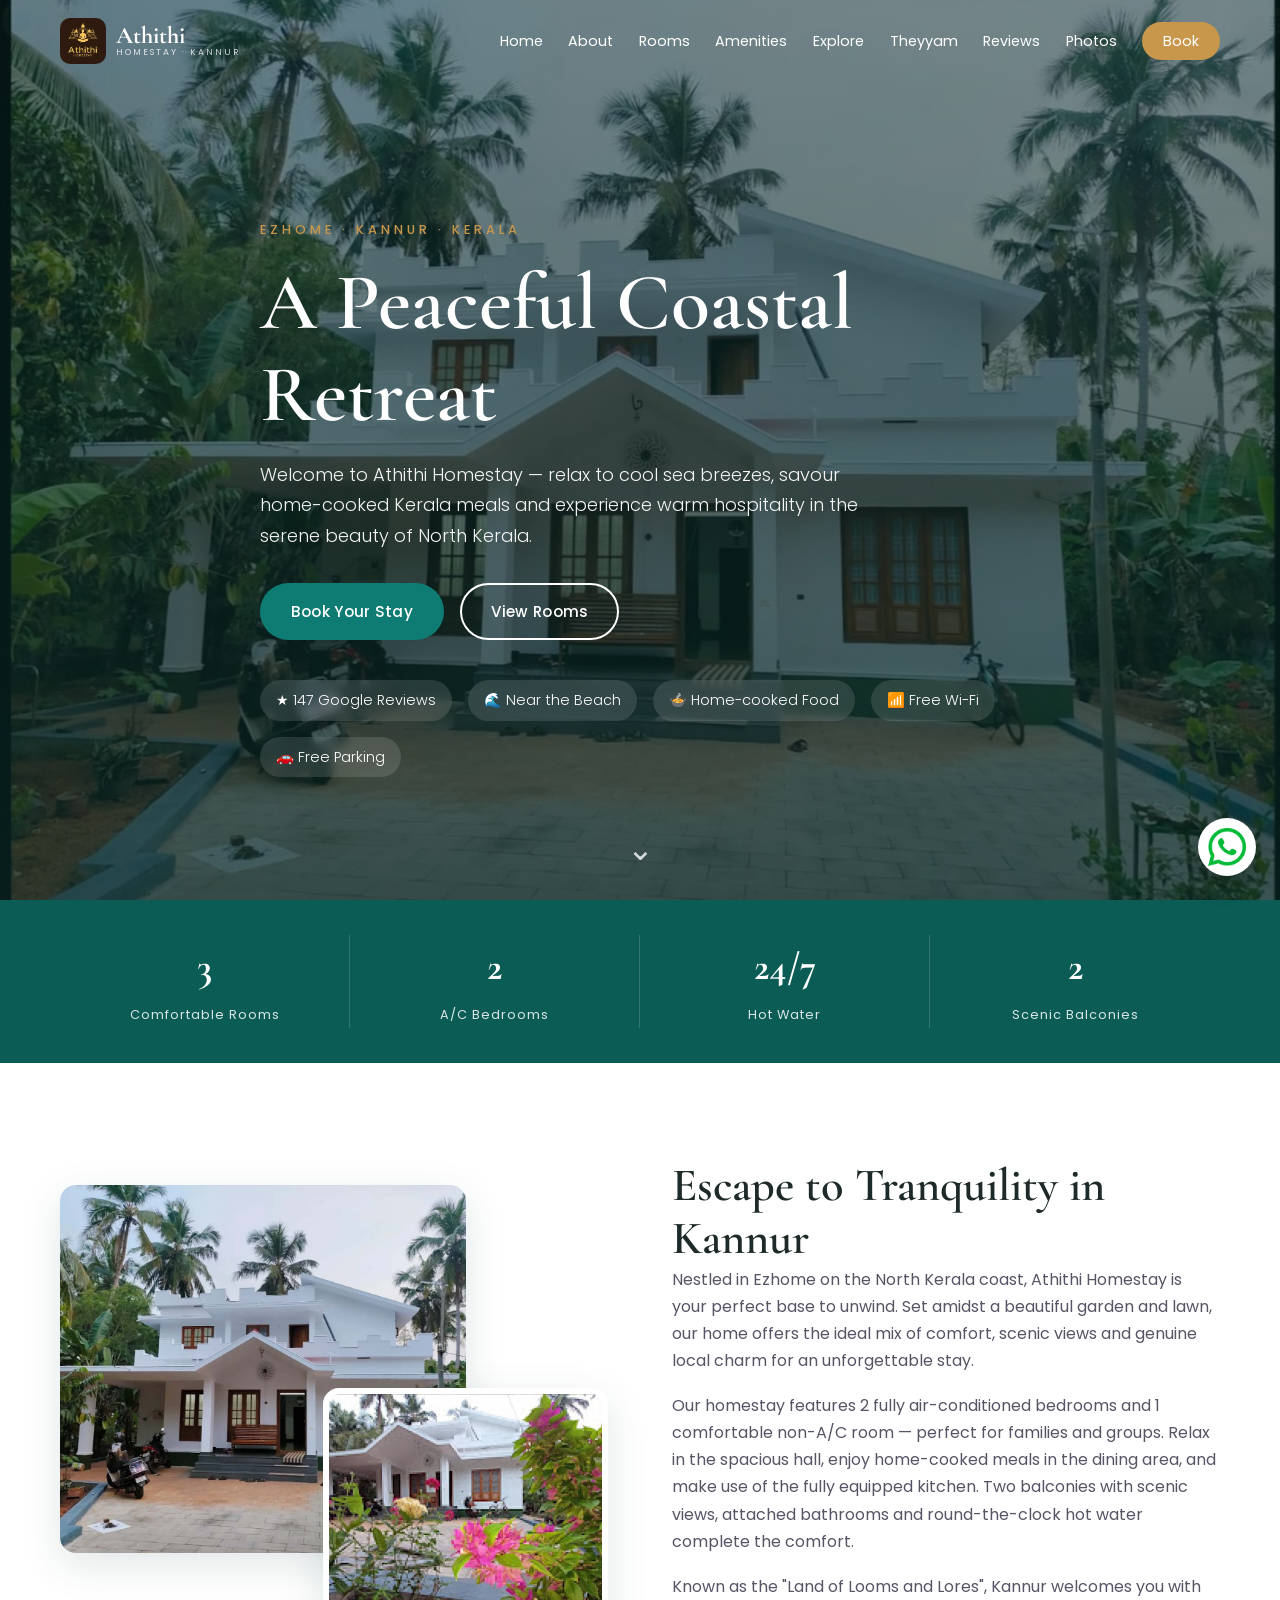
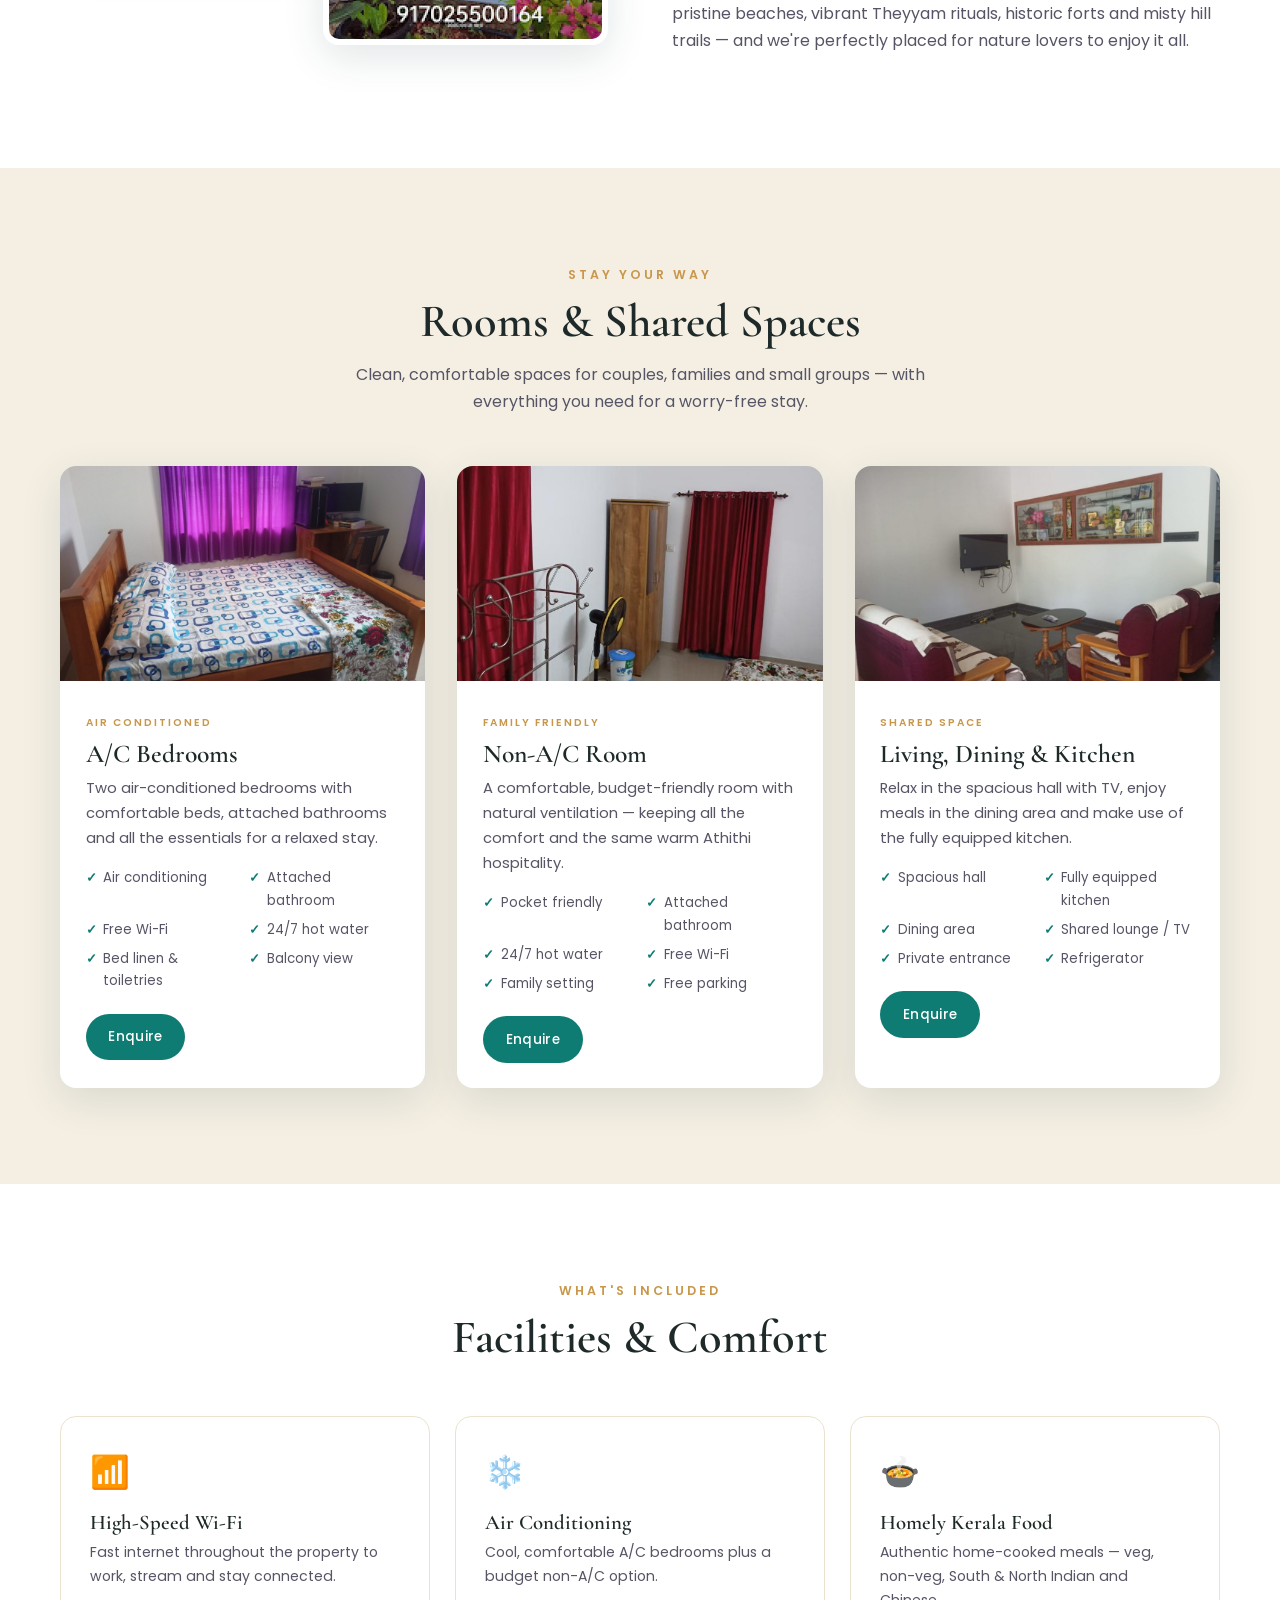
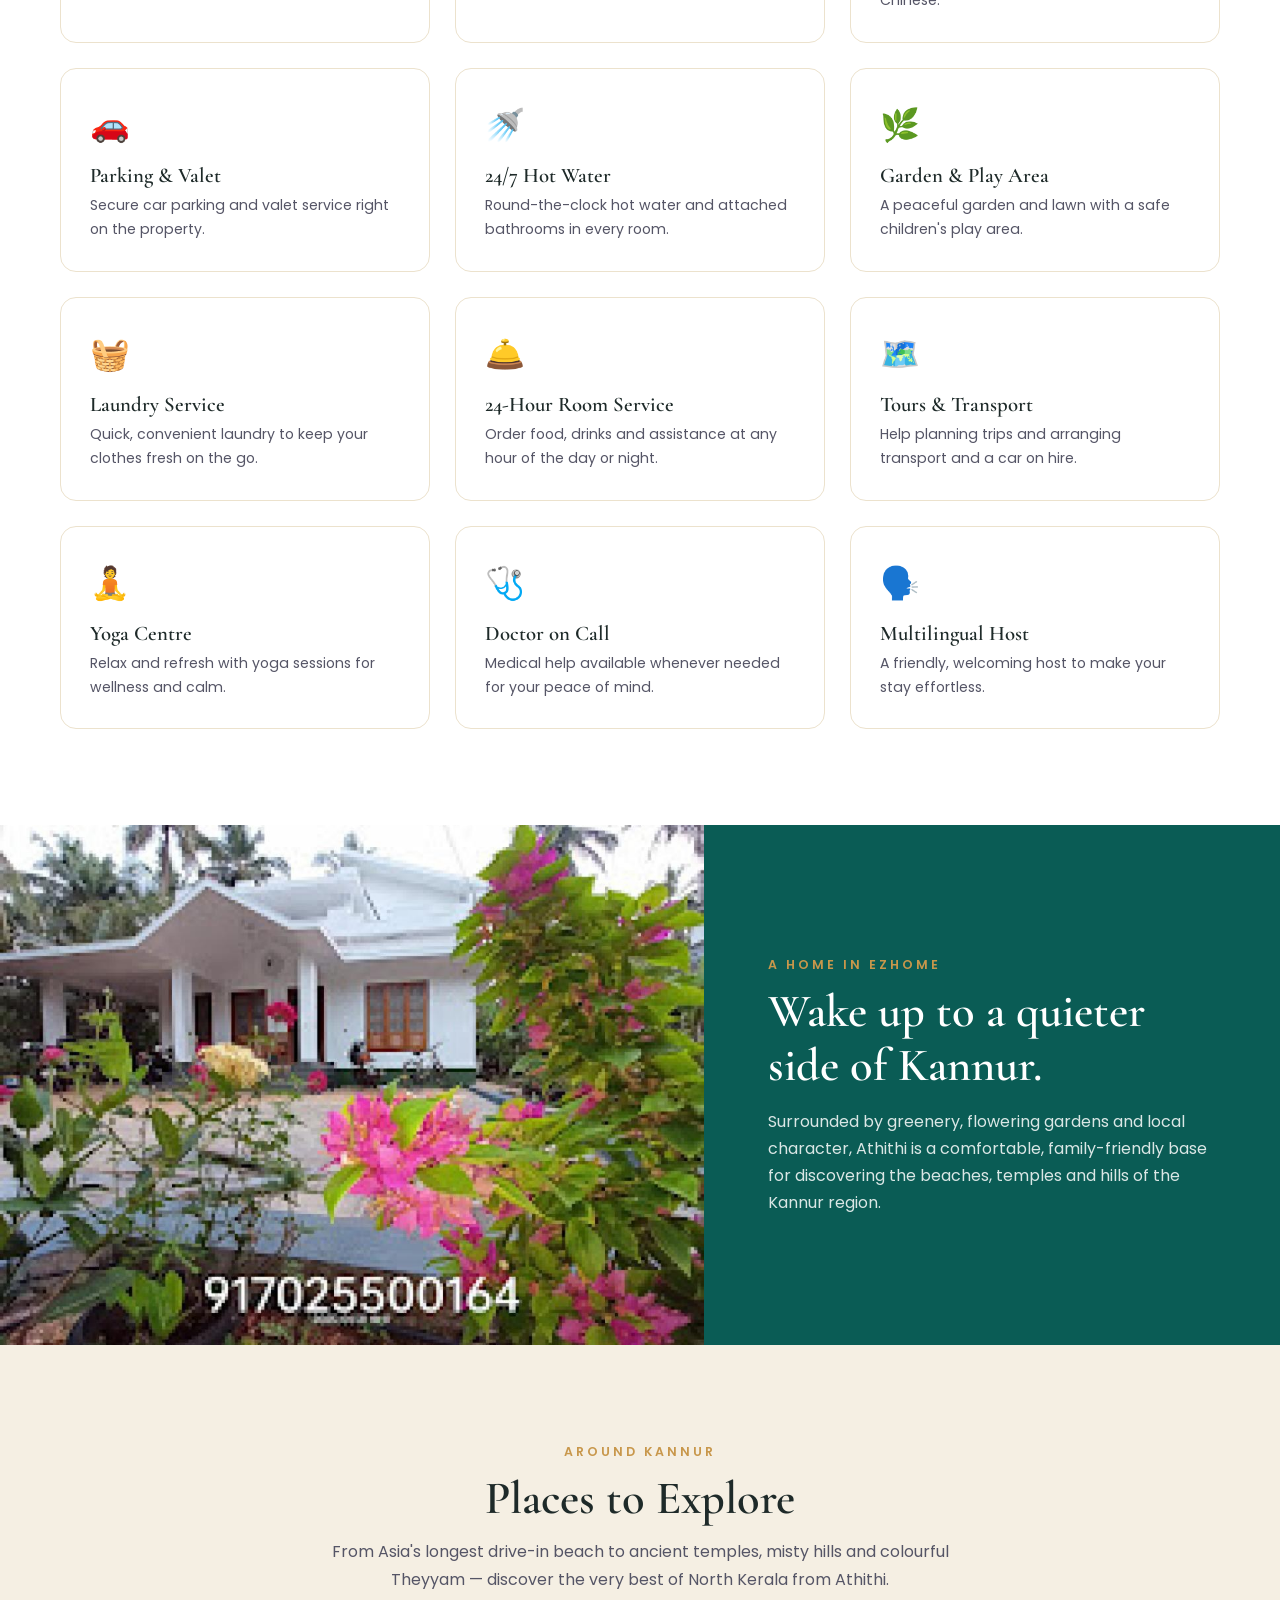
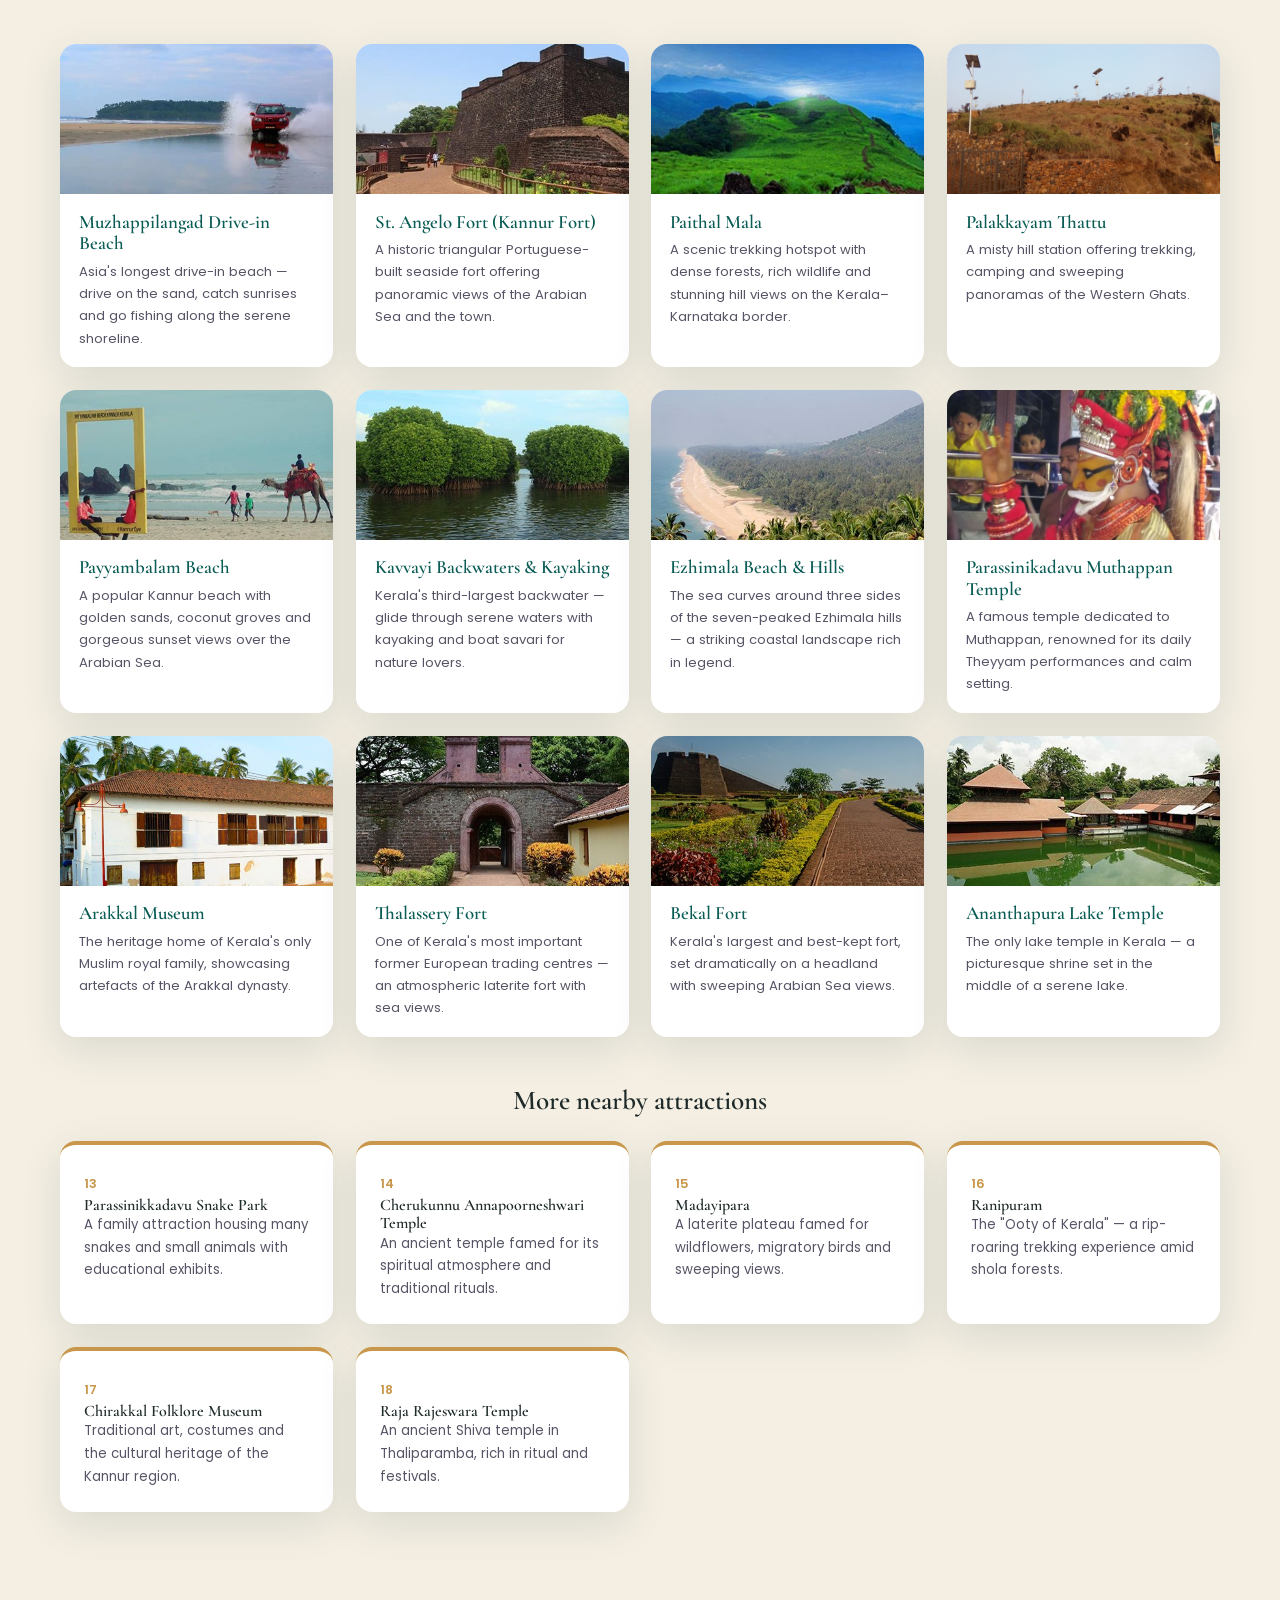
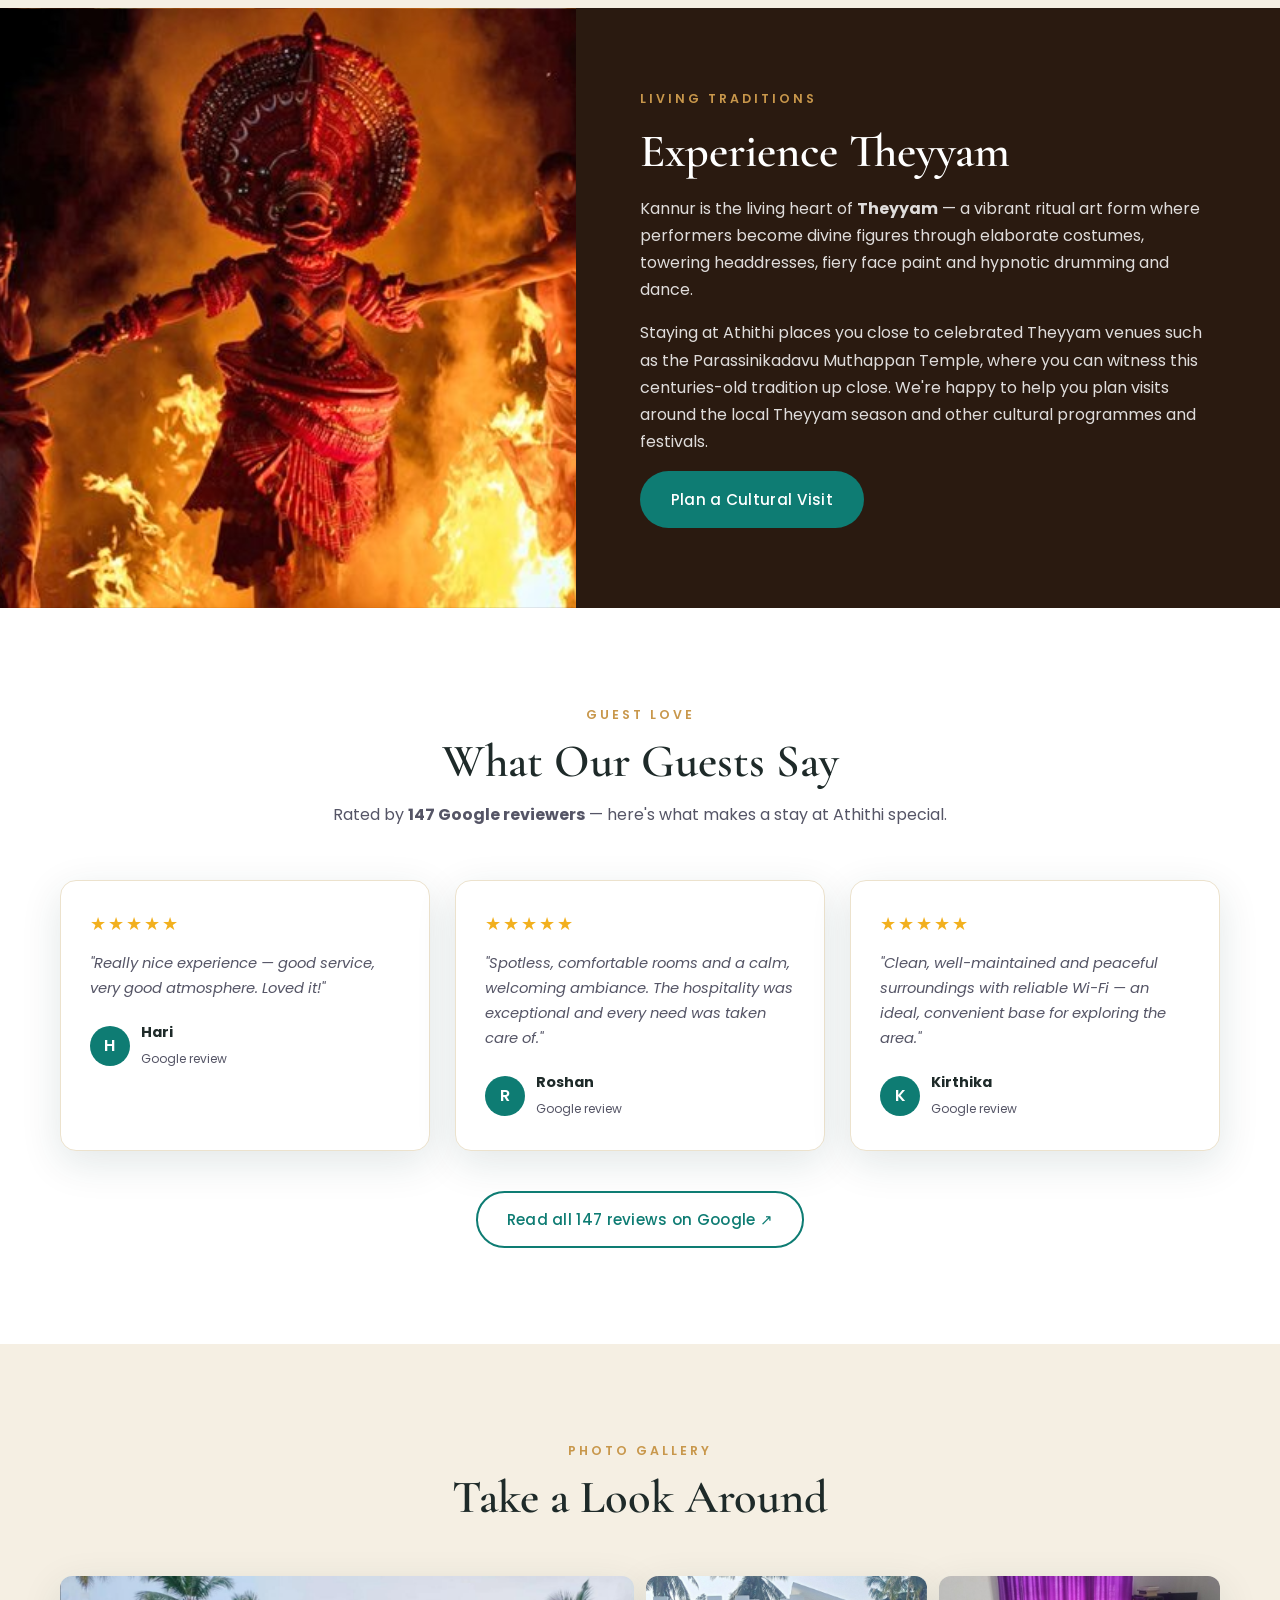
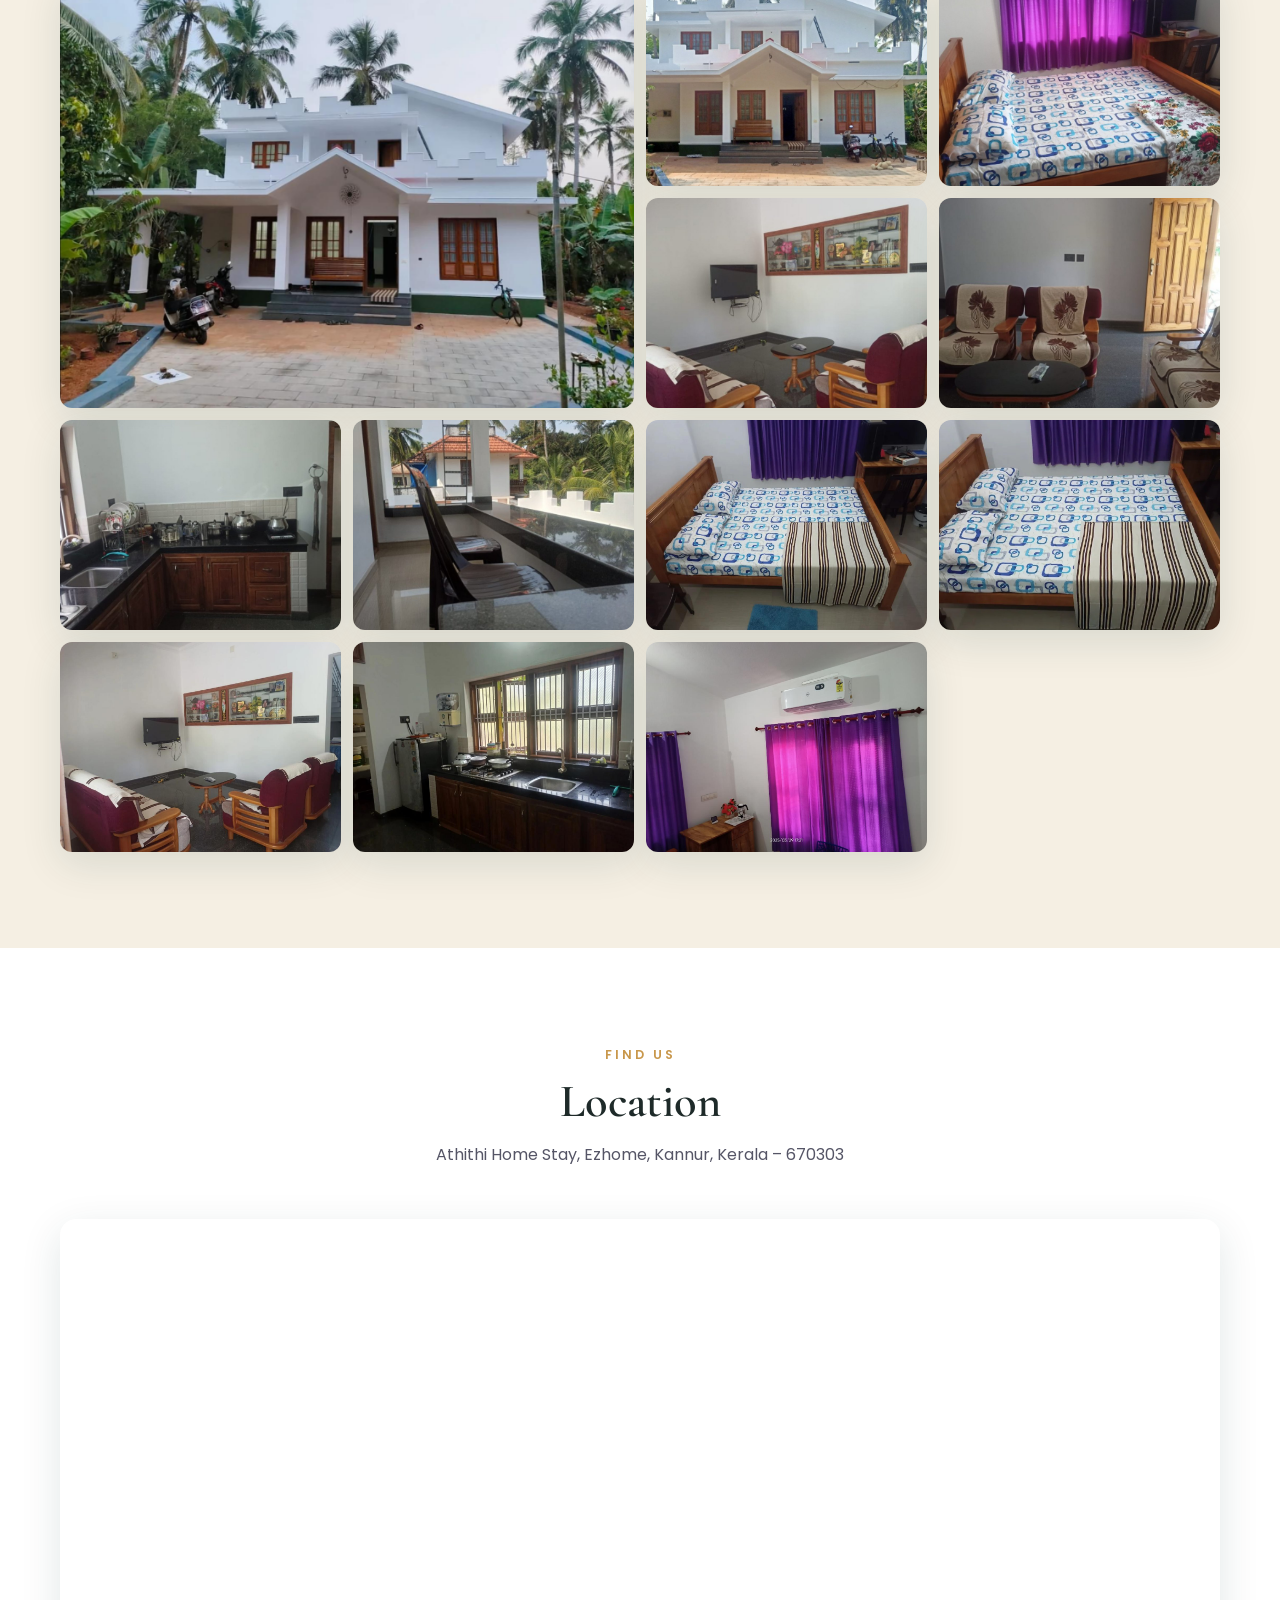
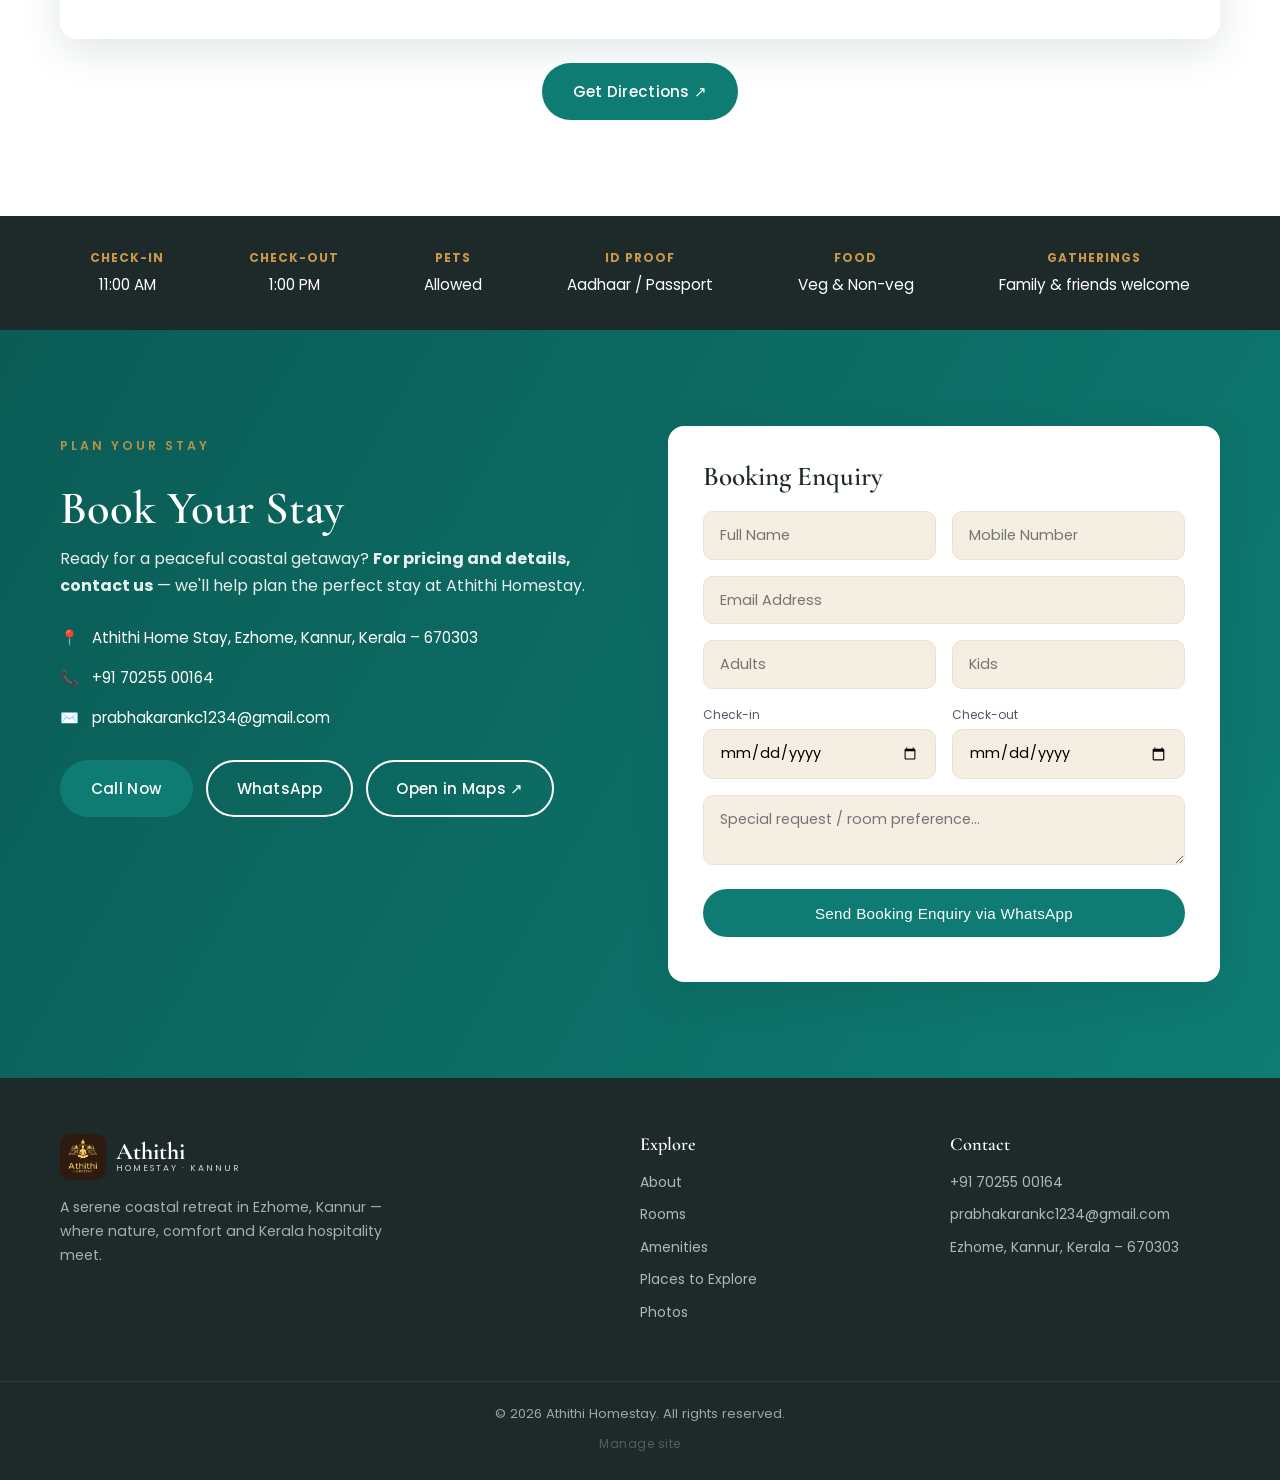
==== commit 2c465bce: "index.html" ====
--- a/index.html
+++ b/index.html
@@ -1,15 +1,442 @@
-<!doctype html>
-<html lang="en">
-<head>
+<!DOCTYPE html>
+<html lang="en"><head><style id="qw-theme">:root {
+  --color-bg: #faf9fc !important;
+  --color-text: #131920 !important;
+  --flow-size-overview-canvas-min-height: 480px !important;
+  --color-navbar-bg: #f9f9fb !important;
+  --color-bg-chat-view: #fcfcfd !important;
+  --color-bg-secondary: #fff !important;
+  --color-bg-tertiary: #f9fafb !important;
+  --color-bg-hover: #f3f4f6 !important;
+  --color-surface: #f9fafb !important;
+  --color-surface-hover: #f3f4f6 !important;
+  --color-surface-active: #e5e7eb !important;
+  --color-border: #0000001f !important;
+  --color-border-light: #0000000f !important;
+  --color-border-strong: #d1d5db !important;
+  --background-toggle-off-default: #fff0 !important;
+  --color-primary: #4200db !important;
+  --color-primary-dark: #35009e !important;
+  --color-primary-light: #8575ff !important;
+  --color-primary-bg: #e8e6ff !important;
+  --color-primary-hover-border: #35009e !important;
+  --color-nav-icon-active: #4200db !important;
+  --color-nav-hover-border: #4200db !important;
+  --color-primary-alpha-3: color-mix(in srgb, #4200db 3%, transparent) !important;
+  --color-primary-alpha-5: color-mix(in srgb, #4200db 5%, transparent) !important;
+  --color-primary-alpha-8: color-mix(in srgb, #4200db 8%, transparent) !important;
+  --color-primary-alpha-12: color-mix(in srgb, #4200db 12%, transparent) !important;
+  --color-primary-alpha-15: color-mix(in srgb, #4200db 15%, transparent) !important;
+  --color-primary-alpha-20: color-mix(in srgb, #4200db 20%, transparent) !important;
+  --color-primary-alpha-25: color-mix(in srgb, #4200db 25%, transparent) !important;
+  --color-primary-alpha-30: color-mix(in srgb, #4200db 30%, transparent) !important;
+  --color-primary-alpha-40: color-mix(in srgb, #4200db 40%, transparent) !important;
+  --color-primary-alpha-50: color-mix(in srgb, #4200db 50%, transparent) !important;
+  --color-primary-alpha-60: color-mix(in srgb, #4200db 60%, transparent) !important;
+  --color-primary-subtle: color-mix(in srgb, #4200db 12%, transparent) !important;
+  --color-primary-border: color-mix(in srgb, #4200db 30%, transparent) !important;
+  --color-focus-ring: #4200db !important;
+  --color-sidebar-hover: color-mix(in srgb, #4200db 12%, transparent) !important;
+  --color-sidebar-hover-solid: color-mix(in srgb, #4200db 12%, #faf9fc) !important;
+  --color-selection-copy: #3b82f64d !important;
+  --color-selection-capture: color-mix(in srgb, #4200db 25%, transparent) !important;
+  --block-hover-outline: 1px dashed color-mix(in srgb, #4200db 50%, transparent) !important;
+  --block-selected-outline: 1px solid #8575ff !important;
+  --block-selection-outline-offset: 2px !important;
+  --block-selected-halo: 0 0 8px color-mix(in srgb, #4200db 40%, transparent) !important;
+  --color-accent: #4200db !important;
+  --color-accent-foreground: #4200db !important;
+  --color-accent-dark: #35009e !important;
+  --color-accent-light: #e8e6ff !important;
+  --color-accent-inverse: #fff !important;
+  --color-link: #4200db !important;
+  --color-brand-ai-gradient-start: #6842ff !important;
+  --color-brand-ai-gradient-mid: #d600ba !important;
+  --color-brand-ai-gradient-end: #ff4b14 !important;
+  --color-primary-gradient-end: #e8e6ff !important;
+  --color-primary-bg-solid: #e8e6ff !important;
+  --color-user-bubble: #f3f3f7 !important;
+  --color-user-bubble-text: #131920 !important;
+  --color-text-secondary: #5e5e5e !important;
+  --color-text-tertiary: #656871 !important;
+  --color-text-muted: #9ca3af !important;
+  --color-text-on-primary: #fff !important;
+  --color-success: #00802f !important;
+  --color-success-dark: #00471e !important;
+  --color-success-light: #d9ffd6 !important;
+  --color-success-hover: #005c26 !important;
+  --color-success-bg: #e6f5eb !important;
+  --color-success-border: #b3d9bf !important;
+  --color-success-foreground: #00802f !important;
+  --color-success-dark-foreground: #00471e !important;
+  --color-success-text: #00471e !important;
+  --color-error: #db0000 !important;
+  --color-error-dark: #700000 !important;
+  --color-error-light: #ffe0e0 !important;
+  --color-error-hover: #ffe0e0 !important;
+  --color-error-bg: #fceaea !important;
+  --color-error-border: #f2cccc !important;
+  --color-error-active-border: #db0000 !important;
+  --color-error-foreground: #db0000 !important;
+  --color-error-dark-foreground: #700000 !important;
+  --color-error-inverse: #fff !important;
+  --color-error-text: #700000 !important;
+  --color-warning: #f2b100 !important;
+  --color-warning-dark: #573a00 !important;
+  --color-warning-light: #fffbbd !important;
+  --color-warning-hover: #db9200 !important;
+  --color-warning-bg: #fef7e6 !important;
+  --color-warning-border: #f9dfa3 !important;
+  --color-warning-foreground: #f2b100 !important;
+  --color-warning-dark-foreground: #573a00 !important;
+  --color-warning-inverse: #573a00 !important;
+  --color-surface-warning: #fffbbd !important;
+  --color-text-warning: #573a00 !important;
+  --color-info: #006ce0 !important;
+  --color-info-dark: #002a66 !important;
+  --color-info-light: #d1f1ff !important;
+  --color-info-hover: #003b8f !important;
+  --color-info-bg: #ebf3fc !important;
+  --color-info-border: #b3d1f0 !important;
+  --color-info-foreground: #006ce0 !important;
+  --color-info-dark-foreground: #002a66 !important;
+  --color-info-inverse: #fff !important;
+  --color-overlay: #00000080 !important;
+  --color-shadow: #00000014 !important;
+  --color-hover: #0000000d !important;
+  --color-tooltip-bg: #000000d9 !important;
+  --color-tooltip-text: #fff !important;
+  --color-voice-purple: #8575ff !important;
+  --color-voice-purple-dark: #4200db !important;
+  --color-voice-purple-light: #8575ff !important;
+  --color-voice-red: #db0000 !important;
+  --color-voice-red-dark: #700000 !important;
+  --color-voice-amber: #f2b100 !important;
+  --color-voice-purple-glow: #4200db66 !important;
+  --color-voice-red-glow: #db000066 !important;
+  --font-sans: "Amazon Ember", "Helvetica Neue", "Segoe UI", Roboto, Helvetica, Arial, sans-serif !important;
+  --font-mono: "SF Mono", "Monaco", "Menlo", "Consolas", monospace !important;
+  --text-2xs: .5625rem !important;
+  --text-xs: .625rem !important;
+  --text-sm: .6875rem !important;
+  --text-base: .75rem !important;
+  --text-md: .8125rem !important;
+  --text-lg: .875rem !important;
+  --text-xl: 1rem !important;
+  --text-2xl: 1.125rem !important;
+  --text-3xl: 1.25rem !important;
+  --text-4xl: 1.5rem !important;
+  --text-5xl: 2rem !important;
+  --spacing-1: calc(.25rem * 1) !important;
+  --spacing-1-5: calc(.25rem * 1.5) !important;
+  --spacing-2: calc(.25rem * 2) !important;
+  --spacing-3: calc(.25rem * 3) !important;
+  --spacing-4: calc(.25rem * 4) !important;
+  --spacing-5: calc(.25rem * 5) !important;
+  --spacing-6: calc(.25rem * 6) !important;
+  --spacing-7: calc(.25rem * 7) !important;
+  --spacing-8: calc(.25rem * 8) !important;
+  --spacing-9: calc(.25rem * 9) !important;
+  --spacing-10: calc(.25rem * 10) !important;
+  --border-radius-rounded-lg: 8px !important;
+  --radius-sm: 6px !important;
+  --radius-md: 10px !important;
+  --radius-card: 12px !important;
+  --radius-lg: 16px !important;
+  --radius-pill: 8px !important;
+  --shadow-sm: 0 1px 2px #0000000d !important;
+  --shadow-md: 0 4px 12px #00000014 !important;
+  --shadow-lg: 0 4px 16px 4px #00000029, 0 2px 6px 1px #00000029 !important;
+  --color-success-bg-solid: #d9ffd6 !important;
+  --color-error-bg-solid: #ffe0e0 !important;
+  --color-error-border-solid: #ffe0e0 !important;
+  --color-warning-bg-solid: #fffbbd !important;
+  --color-warning-text: #573a00 !important;
+  --color-info-bg-solid: #d1f1ff !important;
+  --color-info-bg-solid-alt: #d1f1ff !important;
+  --color-info-text: #002a66 !important;
+  --color-info-text-alt: #002a66 !important;
+  --color-emerald: #10b981 !important;
+  --color-teal: #4ecdc4 !important;
+  --color-code-bg: #f3f3f7 !important;
+  --color-code-header-bg: #f1f3f5 !important;
+  --color-code-text: #24292e !important;
+  --color-code-border: #e1e4e8 !important;
+  --color-code-muted: #6a737d !important;
+  --color-inline-code-bg: #f3f3f7 !important;
+  --color-inline-code-text: #24292e !important;
+  --color-inline-code-border: #e1e4e8 !important;
+  --color-scrollbar-thumb: #d1d5db !important;
+  --color-scrollbar-track: transparent !important;
+  --color-graph-node-text: #333 !important;
+  --color-graph-node-text-dim: #7f8c8d !important;
+  --color-graph-edge-default: #95a5a6 !important;
+  --color-graph-edge-cross: #e67e22 !important;
+  --color-graph-edge-text: #666 !important;
+  --color-graph-edge-stroke: #fff !important;
+  --color-graph-highlight-bg: #ff6b6b !important;
+  --color-graph-highlight-border: #e74c3c !important;
+  --color-graph-search-bg: gold !important;
+  --color-graph-search-border: orange !important;
+  --color-graph-focus-border: #c0392b !important;
+  --color-graph-external-border: #95a5a6 !important;
+  --color-graph-selected-border: #4200db !important;
+  --qs-data-cat-01: #4338ca !important;
+  --qs-data-cat-02: #d97706 !important;
+  --qs-data-cat-03: #0891b2 !important;
+  --qs-data-cat-04: #8b5cf6 !important;
+  --qs-data-cat-05: #15803d !important;
+  --qs-data-cat-06: #0c4a6e !important;
+  --qs-data-cat-07: #d946ef !important;
+  --qs-data-cat-08: #65a30d !important;
+  --qs-data-cat-09: #1d4ed8 !important;
+  --qs-data-cat-10: #831843 !important;
+  --qs-data-cat-11: #c2410c !important;
+  --qs-data-cat-12: #115e59 !important;
+  --qs-data-cat-other: #737373 !important;
+  --color-graph-cat-person: #4338ca !important;
+  --color-graph-cat-module: #4338ca !important;
+  --color-graph-cat-organization: #d97706 !important;
+  --color-graph-cat-org: #d97706 !important;
+  --color-graph-cat-variable: #d97706 !important;
+  --color-graph-cat-column: #d97706 !important;
+  --color-graph-cat-project: #0891b2 !important;
+  --color-graph-cat-sheet: #0891b2 !important;
+  --color-graph-cat-url: #0891b2 !important;
+  --color-graph-cat-product: #8b5cf6 !important;
+  --color-graph-cat-class: #8b5cf6 !important;
+  --color-graph-cat-dashboard: #8b5cf6 !important;
+  --color-graph-cat-place: #15803d !important;
+  --color-graph-cat-location: #15803d !important;
+  --color-graph-cat-function: #15803d !important;
+  --color-graph-cat-event: #0c4a6e !important;
+  --color-graph-cat-date: #0c4a6e !important;
+  --color-graph-cat-service: #0c4a6e !important;
+  --color-graph-cat-creativework: #d946ef !important;
+  --color-graph-cat-doc: #d946ef !important;
+  --color-graph-cat-message: #65a30d !important;
+  --color-graph-cat-channel: #65a30d !important;
+  --color-graph-cat-email: #65a30d !important;
+  --color-graph-cat-visual: #65a30d !important;
+  --color-graph-cat-file: #1d4ed8 !important;
+  --color-graph-cat-file-aggregate: #1d4ed8 !important;
+  --color-graph-cat-code: #1d4ed8 !important;
+  --color-graph-cat-decision: #831843 !important;
+  --color-graph-cat-action: #831843 !important;
+  --color-graph-cat-observation: #831843 !important;
+  --color-graph-cat-metric: #831843 !important;
+  --color-graph-cat-topic: #c2410c !important;
+  --color-graph-cat-concept: #c2410c !important;
+  --color-graph-cat-definedterm: #c2410c !important;
+  --color-graph-cat-instruction: #c2410c !important;
+  --color-graph-cat-import: #c2410c !important;
+  --color-graph-cat-dataset: #115e59 !important;
+  --color-graph-cat-occupation: #115e59 !important;
+  --color-graph-cat-method: #115e59 !important;
+  --color-graph-cat-folder: #737373 !important;
+  --color-graph-cat-unknown: #737373 !important;
+  --color-graph-rel-contains: #bdc3c7 !important;
+  --color-graph-rel-extends: #9b59b6 !important;
+  --color-graph-rel-implements: #3498db !important;
+  --color-graph-rel-imports: #e67e22 !important;
+  --color-graph-rel-uses: #2ecc71 !important;
+  --color-graph-rel-calls: #27ae60 !important;
+  --color-graph-rel-references: #f39c12 !important;
+  --color-graph-rel-related-to: #95a5a6 !important;
+  --color-graph-rel-works-on: #e74c3c !important;
+  --color-graph-rel-owns: #1abc9c !important;
+  --color-graph-rel-depends-on: #e67e22 !important;
+  --color-graph-rel-parent-of: #bdc3c7 !important;
+  --qs-content: #fff !important;
+  --qs-main: #fff !important;
+  --qs-primary-foreground: #131920 !important;
+  --qs-secondary-foreground: #656871 !important;
+  --qs-tertiary-foreground: #9ca3af !important;
+  --qs-placeholder-foreground: #656871 !important;
+  --qs-divider: #dedee3 !important;
+  --qs-default-border: #8c8c94 !important;
+  --qs-neutral-soft: #b4b4bb !important;
+  --qs-neutral-gray-50: #f9fafb !important;
+  --qs-tertiary-background: #f9fafb !important;
+  --qs-action-hover: #f3f3f7 !important;
+  --qs-primary-default: #4200db !important;
+  --qs-primary-dark: #35009e !important;
+  --qs-primary-light: #e8e6ff !important;
+  --qs-success-default: #00802f !important;
+  --qs-error-default: #db0000 !important;
+  --qs-font-sans: "Amazon Ember", "Helvetica Neue", "Segoe UI", Helvetica, Arial, sans-serif !important;
+  --mc-status-needs-input-bg: #fffbbd !important;
+  --mc-status-needs-input-fg: #573a00 !important;
+  --mc-status-error-bg: #ffe0e0 !important;
+  --mc-status-error-fg: #700000 !important;
+  --mc-status-running-bg: #d1f1ff !important;
+  --mc-status-running-fg: #002a66 !important;
+  --mc-badge-success-bg: #aeffa8 !important;
+  --mc-badge-success-fg: #00471e !important;
+  --mc-badge-warning-bg: #ffed4d !important;
+  --mc-badge-warning-fg: #573a00 !important;
+  --mc-schedule-tile-border: #ffe0fb !important;
+  --mc-schedule-tile-bg: color-mix(in srgb, #ffe0fb 28%, #fff) !important;
+  --safe-top: 0px !important;
+  --safe-bottom: 0px !important;
+  --safe-left: 0px !important;
+  --safe-right: 0px !important;
+  --qs-action-active: #e8e6ff !important;
+  --qs-action-disabled: #f3f3f7 !important;
+  --qs-active-border: #4200db !important;
+  --qs-application-navbar: #4200db !important;
+  --qs-application-navbar-dark: #35009e !important;
+  --qs-application-navbar-foreground: #fff !important;
+  --qs-application-navbar-light: #e8e6ff !important;
+  --qs-automation-dark: #660052 !important;
+  --qs-automation-default: #d600ba !important;
+  --qs-automation-light: #ffe0fb !important;
+  --qs-automation-medium: #b3008f !important;
+  --qs-automation-soft: #ff94f1 !important;
+  --qs-avatar-blue-bg: #d1f1ff !important;
+  --qs-avatar-blue-fg: #002a66 !important;
+  --qs-avatar-fuchsia-bg: #fce6ff !important;
+  --qs-avatar-fuchsia-fg: #590066 !important;
+  --qs-avatar-green-bg: #d9ffd6 !important;
+  --qs-avatar-green-fg: #00471e !important;
+  --qs-avatar-neutral-bg: #dedee3 !important;
+  --qs-avatar-neutral-fg: #131920 !important;
+  --qs-avatar-orange-bg: #ffe0d6 !important;
+  --qs-avatar-orange-fg: #661800 !important;
+  --qs-avatar-pink-bg: #ffe0fb !important;
+  --qs-avatar-pink-fg: #660052 !important;
+  --qs-avatar-primary-bg: #e8e6ff !important;
+  --qs-avatar-primary-fg: #35009e !important;
+  --qs-avatar-red-bg: #ffe0e0 !important;
+  --qs-avatar-red-fg: #700000 !important;
+  --qs-avatar-violet-bg: #f2e5ff !important;
+  --qs-avatar-violet-fg: #45008a !important;
+  --qs-avatar-yellow-bg: #fffbbd !important;
+  --qs-avatar-yellow-fg: #573a00 !important;
+  --qs-brand: #fff !important;
+  --qs-brand-foreground: #131920 !important;
+  --qs-brand-navbar: #131920 !important;
+  --qs-brand-navbar-dark: #000 !important;
+  --qs-brand-navbar-foreground: #fff !important;
+  --qs-brand-navbar-light: #dedee3 !important;
+  --qs-coachmark: #006ce0 !important;
+  --qs-connection-dark: #661800 !important;
+  --qs-connection-default: #db3300 !important;
+  --qs-connection-light: #ffe0d6 !important;
+  --qs-connection-soft: #ff997a !important;
+  --qs-content-inverse: #333843 !important;
+  --qs-content-inverse-active: #131920 !important;
+  --qs-contrast-foreground: #131920 !important;
+  --qs-default-badge: #b4b4bb !important;
+  --qs-default-badge-dot: #656871 !important;
+  --qs-dimension: #4200db !important;
+  --qs-dimension-experimental: #4200db !important;
+  --qs-dimension-experimental-foreground: #4200db !important;
+  --qs-dimension-foreground: #fff !important;
+  --qs-disabled: #8c8c94 !important;
+  --qs-disabled-border: #dedee3 !important;
+  --qs-disabled-foreground: #b4b4bb !important;
+  --qs-divider-light: #f3f3f7 !important;
+  --qs-error-active-border: #db0000 !important;
+  --qs-error-border: #ffe0e0 !important;
+  --qs-error-dark: #700000 !important;
+  --qs-error-foreground: #db0000 !important;
+  --qs-error-inverse: #fff !important;
+  --qs-error-light: #ffe0e0 !important;
+  --qs-error-medium: #900 !important;
+  --qs-error-soft: #ff9e9e !important;
+  --qs-focus-offset: 1px !important;
+  --qs-font-base-letter-spacing: .15px !important;
+  --qs-font-family: "Amazon Ember", "Helvetica Neue", "Segoe UI", Helvetica, Arial, sans-serif !important;
+  --qs-grid-gap: 16px !important;
+  --qs-grid-gap-xl: 24px !important;
+  --qs-hero-banner-button-hover: color-mix(in srgb, #fff, transparent 60%) !important;
+  --qs-hover-border: #333843 !important;
+  --qs-info-dark: #002a66 !important;
+  --qs-info-default: #006ce0 !important;
+  --qs-info-inverse: #fff !important;
+  --qs-info-light: #d1f1ff !important;
+  --qs-info-medium: #003b8f !important;
+  --qs-info-soft: #75cfff !important;
+  --qs-insight-dark: #590066 !important;
+  --qs-insight-default: #a000b8 !important;
+  --qs-insight-light: #fce6ff !important;
+  --qs-insight-soft: #f299ff !important;
+  --qs-main-foreground: #131920 !important;
+  --qs-main-secondary-foreground: #656871 !important;
+  --qs-measure: #00802f !important;
+  --qs-measure-experimental: #f2b100 !important;
+  --qs-measure-experimental-foreground: #f2b100 !important;
+  --qs-measure-foreground: #fff !important;
+  --qs-neutral-black: #000 !important;
+  --qs-neutral-dark: #333843 !important;
+  --qs-neutral-deep: #656871 !important;
+  --qs-neutral-default: #dedee3 !important;
+  --qs-neutral-light: #f3f3f7 !important;
+  --qs-neutral-lightest: #f9f9fb !important;
+  --qs-neutral-medium: #8c8c94 !important;
+  --qs-neutral-strong: #131920 !important;
+  --qs-neutral-white: #fff !important;
+  --qs-overlay: color-mix(in srgb, #131920, transparent 50%) !important;
+  --qs-primary-inverse: #fff !important;
+  --qs-primary-inverse-foreground: #fff !important;
+  --qs-primary-medium: #8575ff !important;
+  --qs-primary-soft: #b2a8ff !important;
+  --qs-secondary: #dedee3 !important;
+  --qs-secondary-dark: #b4b4bb !important;
+  --qs-secondary-light: #f3f3f7 !important;
+  --qs-spice: #ff9800 !important;
+  --qs-success-dark: #00471e !important;
+  --qs-success-inverse: #fff !important;
+  --qs-success-light: #d9ffd6 !important;
+  --qs-success-medium: #005c26 !important;
+  --qs-success-soft: #aeffa8 !important;
+  --qs-tag-default: #dedee3 !important;
+  --qs-tag-soft-border: #b4b4bb !important;
+  --qs-toggle-tile-lg: calc(.25rem * 15) !important;
+  --qs-toggle-tile-md: calc(.25rem * 12) !important;
+  --qs-toggle-tile-sm: calc(.25rem * 8) !important;
+  --qs-transparent: transparent !important;
+  --qs-visualization-dark: #45008a !important;
+  --qs-visualization-default: #7300e5 !important;
+  --qs-visualization-light: #f2e5ff !important;
+  --qs-visualization-soft: #d4a8ff !important;
+  --qs-warning-dark: #573a00 !important;
+  --qs-warning-default: #f2b100 !important;
+  --qs-warning-experimental: #f2b100 !important;
+  --qs-warning-experimental-light: #fffbbd !important;
+  --qs-warning-experimental-light-foreground: #fffbbd !important;
+  --qs-warning-inverse: #573a00 !important;
+  --qs-warning-light: #fffbbd !important;
+  --qs-warning-medium: #db9200 !important;
+  --qs-warning-soft: #ffed4d !important;
+  --qs-width-modal-lg: 1136px !important;
+  --qs-width-modal-md: 600px !important;
+  --qs-width-modal-sm: 384px !important;
+  --qs-duration-reorder: .125s !important;
+  --qs-ease-reorder: ease-in-out !important;
+  --react-pdf-text-layer: 1 !important;
+  --highlight-bg-color: #b400aa !important;
+  --highlight-selected-bg-color: #006400 !important;
+  --react-pdf-annotation-layer: 1 !important;
+  --annotation-unfocused-field-background: url("data:image/svg+xml;charset=UTF-8,<svg width='1px' height='1px' xmlns='http://www.w3.org/2000/svg'><rect width='100%' height='100%' style='fill:rgba(0, 54, 255, 0.13);'/></svg>") !important;
+  --input-focus-border-color: Highlight !important;
+  --input-focus-outline: 1px solid Canvas !important;
+  --input-unfocused-border-color: transparent !important;
+  --input-disabled-border-color: transparent !important;
+  --input-hover-border-color: black !important;
+  --link-outline: none !important;
+}</style>
 <meta charset="utf-8">
 <meta name="viewport" content="width=device-width, initial-scale=1">
 <title>Athithi Homestay | Ezhome, Kannur, Kerala</title>
 <meta name="description" content="Athithi Homestay in Ezhome, Kannur, Kerala — a peaceful coastal retreat near the beach with A/C rooms, home-cooked Kerala food, free Wi-Fi, parking, garden and warm hospitality. Explore beaches, temples, forts, hills and Theyyam.">
 <link rel="icon" href="images/logo.png">
 <link rel="preconnect" href="https://fonts.googleapis.com">
-<link rel="preconnect" href="https://fonts.gstatic.com" crossorigin>
-<link href="https://fonts.googleapis.com/css2?family=Cormorant+Garamond:wght@500;600;700&family=Poppins:wght@300;400;500;600&display=swap" rel="stylesheet">
+<link rel="preconnect" href="https://fonts.gstatic.com" crossorigin="">
+<link href="https://fonts.googleapis.com/css2?family=Cormorant+Garamond:wght@500;600;700&amp;family=Poppins:wght@300;400;500;600&amp;display=swap" rel="stylesheet">
 <link rel="stylesheet" href="style.css">
+<script src="https://identity.netlify.com/v1/netlify-identity-widget.js"></script>
 </head>
 <body>
 
@@ -40,7 +467,7 @@
 
 <!-- HERO / HOME -->
 <section id="home" class="hero">
-  <div class="hero-bg" data-img style="background-image:url('images/hero.jpg')"></div>
+  <div class="hero-bg" data-img="" style="background-image:url('images/hero.jpg')"></div>
   <div class="hero-overlay"></div>
   <div class="hero-content container">
     <p class="hero-eyebrow">EZHOME · KANNUR · KERALA</p>
@@ -186,18 +613,18 @@
       <p class="section-lead">From Asia's longest drive-in beach to ancient temples, misty hills and colourful Theyyam — discover the very best of North Kerala from Athithi.</p>
     </div>
     <div class="explore-grid">
-      <article class="ex-card"><div class="ex-img" data-img style="background-image:url('images/kial-muzhappilangad.jpg')"></div><div class="ex-body"><h3>Muzhappilangad Drive-in Beach</h3><p>Asia's longest drive-in beach — drive on the sand, catch sunrises and go fishing along the serene shoreline.</p></div></article>
-      <article class="ex-card"><div class="ex-img" data-img style="background-image:url('images/kial-stangelo.jpg')"></div><div class="ex-body"><h3>St. Angelo Fort (Kannur Fort)</h3><p>A historic triangular Portuguese-built seaside fort offering panoramic views of the Arabian Sea and the town.</p></div></article>
-      <article class="ex-card"><div class="ex-img" data-img style="background-image:url('images/kial-paithalmala.jpg')"></div><div class="ex-body"><h3>Paithal Mala</h3><p>A scenic trekking hotspot with dense forests, rich wildlife and stunning hill views on the Kerala–Karnataka border.</p></div></article>
-      <article class="ex-card"><div class="ex-img" data-img style="background-image:url('images/attr-palakkayam.jpg')"></div><div class="ex-body"><h3>Palakkayam Thattu</h3><p>A misty hill station offering trekking, camping and sweeping panoramas of the Western Ghats.</p></div></article>
-      <article class="ex-card"><div class="ex-img" data-img style="background-image:url('images/kial-payyambalam.jpg')"></div><div class="ex-body"><h3>Payyambalam Beach</h3><p>A popular Kannur beach with golden sands, coconut groves and gorgeous sunset views over the Arabian Sea.</p></div></article>
-      <article class="ex-card"><div class="ex-img" data-img style="background-image:url('images/kial-kavvayi.jpg')"></div><div class="ex-body"><h3>Kavvayi Backwaters &amp; Kayaking</h3><p>Kerala's third-largest backwater — glide through serene waters with kayaking and boat savari for nature lovers.</p></div></article>
-      <article class="ex-card"><div class="ex-img" data-img style="background-image:url('images/kial-ezhimala.jpg')"></div><div class="ex-body"><h3>Ezhimala Beach &amp; Hills</h3><p>The sea curves around three sides of the seven-peaked Ezhimala hills — a striking coastal landscape rich in legend.</p></div></article>
-      <article class="ex-card"><div class="ex-img" data-img style="background-image:url('images/attr-muppantheyyam.jpg')"></div><div class="ex-body"><h3>Parassinikadavu Muthappan Temple</h3><p>A famous temple dedicated to Muthappan, renowned for its daily Theyyam performances and calm setting.</p></div></article>
-      <article class="ex-card"><div class="ex-img" data-img style="background-image:url('images/kial-arakkal.jpg')"></div><div class="ex-body"><h3>Arakkal Museum</h3><p>The heritage home of Kerala's only Muslim royal family, showcasing artefacts of the Arakkal dynasty.</p></div></article>
-      <article class="ex-card"><div class="ex-img" data-img style="background-image:url('images/kial-thalasseryfort.jpg')"></div><div class="ex-body"><h3>Thalassery Fort</h3><p>One of Kerala's most important former European trading centres — an atmospheric laterite fort with sea views.</p></div></article>
-      <article class="ex-card"><div class="ex-img" data-img style="background-image:url('images/kial-bekal.jpg')"></div><div class="ex-body"><h3>Bekal Fort</h3><p>Kerala's largest and best-kept fort, set dramatically on a headland with sweeping Arabian Sea views.</p></div></article>
-      <article class="ex-card"><div class="ex-img" data-img style="background-image:url('images/kial-ananthapura.jpg')"></div><div class="ex-body"><h3>Ananthapura Lake Temple</h3><p>The only lake temple in Kerala — a picturesque shrine set in the middle of a serene lake.</p></div></article>
+      <article class="ex-card"><div class="ex-img" data-img="" style="background-image:url('images/kial-muzhappilangad.jpg')"></div><div class="ex-body"><h3>Muzhappilangad Drive-in Beach</h3><p>Asia's longest drive-in beach — drive on the sand, catch sunrises and go fishing along the serene shoreline.</p></div></article>
+      <article class="ex-card"><div class="ex-img" data-img="" style="background-image:url('images/kial-stangelo.jpg')"></div><div class="ex-body"><h3>St. Angelo Fort (Kannur Fort)</h3><p>A historic triangular Portuguese-built seaside fort offering panoramic views of the Arabian Sea and the town.</p></div></article>
+      <article class="ex-card"><div class="ex-img" data-img="" style="background-image:url('images/kial-paithalmala.jpg')"></div><div class="ex-body"><h3>Paithal Mala</h3><p>A scenic trekking hotspot with dense forests, rich wildlife and stunning hill views on the Kerala–Karnataka border.</p></div></article>
+      <article class="ex-card"><div class="ex-img" data-img="" style="background-image:url('images/attr-palakkayam.jpg')"></div><div class="ex-body"><h3>Palakkayam Thattu</h3><p>A misty hill station offering trekking, camping and sweeping panoramas of the Western Ghats.</p></div></article>
+      <article class="ex-card"><div class="ex-img" data-img="" style="background-image:url('images/kial-payyambalam.jpg')"></div><div class="ex-body"><h3>Payyambalam Beach</h3><p>A popular Kannur beach with golden sands, coconut groves and gorgeous sunset views over the Arabian Sea.</p></div></article>
+      <article class="ex-card"><div class="ex-img" data-img="" style="background-image:url('images/kial-kavvayi.jpg')"></div><div class="ex-body"><h3>Kavvayi Backwaters &amp; Kayaking</h3><p>Kerala's third-largest backwater — glide through serene waters with kayaking and boat savari for nature lovers.</p></div></article>
+      <article class="ex-card"><div class="ex-img" data-img="" style="background-image:url('images/kial-ezhimala.jpg')"></div><div class="ex-body"><h3>Ezhimala Beach &amp; Hills</h3><p>The sea curves around three sides of the seven-peaked Ezhimala hills — a striking coastal landscape rich in legend.</p></div></article>
+      <article class="ex-card"><div class="ex-img" data-img="" style="background-image:url('images/attr-muppantheyyam.jpg')"></div><div class="ex-body"><h3>Parassinikadavu Muthappan Temple</h3><p>A famous temple dedicated to Muthappan, renowned for its daily Theyyam performances and calm setting.</p></div></article>
+      <article class="ex-card"><div class="ex-img" data-img="" style="background-image:url('images/kial-arakkal.jpg')"></div><div class="ex-body"><h3>Arakkal Museum</h3><p>The heritage home of Kerala's only Muslim royal family, showcasing artefacts of the Arakkal dynasty.</p></div></article>
+      <article class="ex-card"><div class="ex-img" data-img="" style="background-image:url('images/kial-thalasseryfort.jpg')"></div><div class="ex-body"><h3>Thalassery Fort</h3><p>One of Kerala's most important former European trading centres — an atmospheric laterite fort with sea views.</p></div></article>
+      <article class="ex-card"><div class="ex-img" data-img="" style="background-image:url('images/kial-bekal.jpg')"></div><div class="ex-body"><h3>Bekal Fort</h3><p>Kerala's largest and best-kept fort, set dramatically on a headland with sweeping Arabian Sea views.</p></div></article>
+      <article class="ex-card"><div class="ex-img" data-img="" style="background-image:url('images/kial-ananthapura.jpg')"></div><div class="ex-body"><h3>Ananthapura Lake Temple</h3><p>The only lake temple in Kerala — a picturesque shrine set in the middle of a serene lake.</p></div></article>
     </div>
 
     <!-- Additional spots (text) -->
@@ -215,7 +642,7 @@
 
 <!-- THEYYAM / TRADITIONS -->
 <section id="theyyam" class="theyyam">
-  <div class="theyyam-photo" data-img style="background-image:url('images/kial-theyyam.jpg')"></div>
+  <div class="theyyam-photo" data-img="" style="background-image:url('images/kial-theyyam.jpg')"></div>
   <div class="theyyam-text">
     <p class="eyebrow light">LIVING TRADITIONS</p>
     <h2>Experience Theyyam</h2>
@@ -276,13 +703,10 @@
       <p class="section-lead">Athithi Home Stay, Ezhome, Kannur, Kerala – 670303</p>
     </div>
     <div class="map-wrap">
-      <iframe
-        title="Athithi Homestay location on Google Maps"
-        src="https://www.google.com/maps?q=12.0371851,75.2874954&z=14&output=embed"
-        width="100%" height="420" style="border:0;border-radius:16px" allowfullscreen="" loading="lazy" referrerpolicy="no-referrer-when-downgrade"></iframe>
+      <iframe title="Athithi Homestay location on Google Maps" src="https://www.google.com/maps?q=12.0371851,75.2874954&amp;z=14&amp;output=embed" width="100%" height="420" style="border:0;border-radius:16px" allowfullscreen="" loading="lazy" referrerpolicy="no-referrer-when-downgrade"></iframe>
     </div>
     <div class="map-actions">
-      <a class="btn btn-primary" href="https://www.google.com/maps/search/?api=1&query=12.0371851,75.2874954" target="_blank" rel="noopener">Get Directions ↗</a>
+      <a class="btn btn-primary" href="https://www.google.com/maps/search/?api=1&amp;query=12.0371851,75.2874954" target="_blank" rel="noopener">Get Directions ↗</a>
     </div>
   </div>
 </section>
@@ -314,14 +738,14 @@
       <div class="contact-quick">
         <a href="tel:+917025500164" class="btn btn-primary">Call Now</a>
         <a href="https://wa.me/917025500164" class="btn btn-ghost light" target="_blank" rel="noopener">WhatsApp</a>
-        <a href="https://www.google.com/maps/search/?api=1&query=12.0371851,75.2874954" class="btn btn-ghost light" target="_blank" rel="noopener">Open in Maps ↗</a>
+        <a href="https://www.google.com/maps/search/?api=1&amp;query=12.0371851,75.2874954" class="btn btn-ghost light" target="_blank" rel="noopener">Open in Maps ↗</a>
       </div>
     </div>
     <form class="contact-form" onsubmit="return handleEnquiry(event)">
       <h3>Booking Enquiry</h3>
       <div class="form-row">
-        <input type="text" id="f-name" placeholder="Full Name" required>
-        <input type="tel" id="f-phone" placeholder="Mobile Number" required>
+        <input type="text" id="f-name" placeholder="Full Name" required="">
+        <input type="tel" id="f-phone" placeholder="Mobile Number" required="">
       </div>
       <input type="email" id="f-email" placeholder="Email Address">
       <div class="form-row">
@@ -369,5 +793,17 @@
 <a href="https://wa.me/917025500164" class="wa-float" target="_blank" rel="noopener" aria-label="Chat on WhatsApp"><img src="images/whatsapp.png" alt="WhatsApp"></a>
 
 <script src="script.js"></script>
-</body>
-</html>
+<script>
+  // Netlify Identity: if the owner opens a confirmation/recovery link on the
+  // homepage, send them to the /admin editor to finish logging in.
+  if (window.netlifyIdentity) {
+    netlifyIdentity.on('init', user => {
+      if (!user) {
+        netlifyIdentity.on('login', () => { document.location.href = '/admin/'; });
+      }
+    });
+  }
+</script>
+
+
+</body></html>
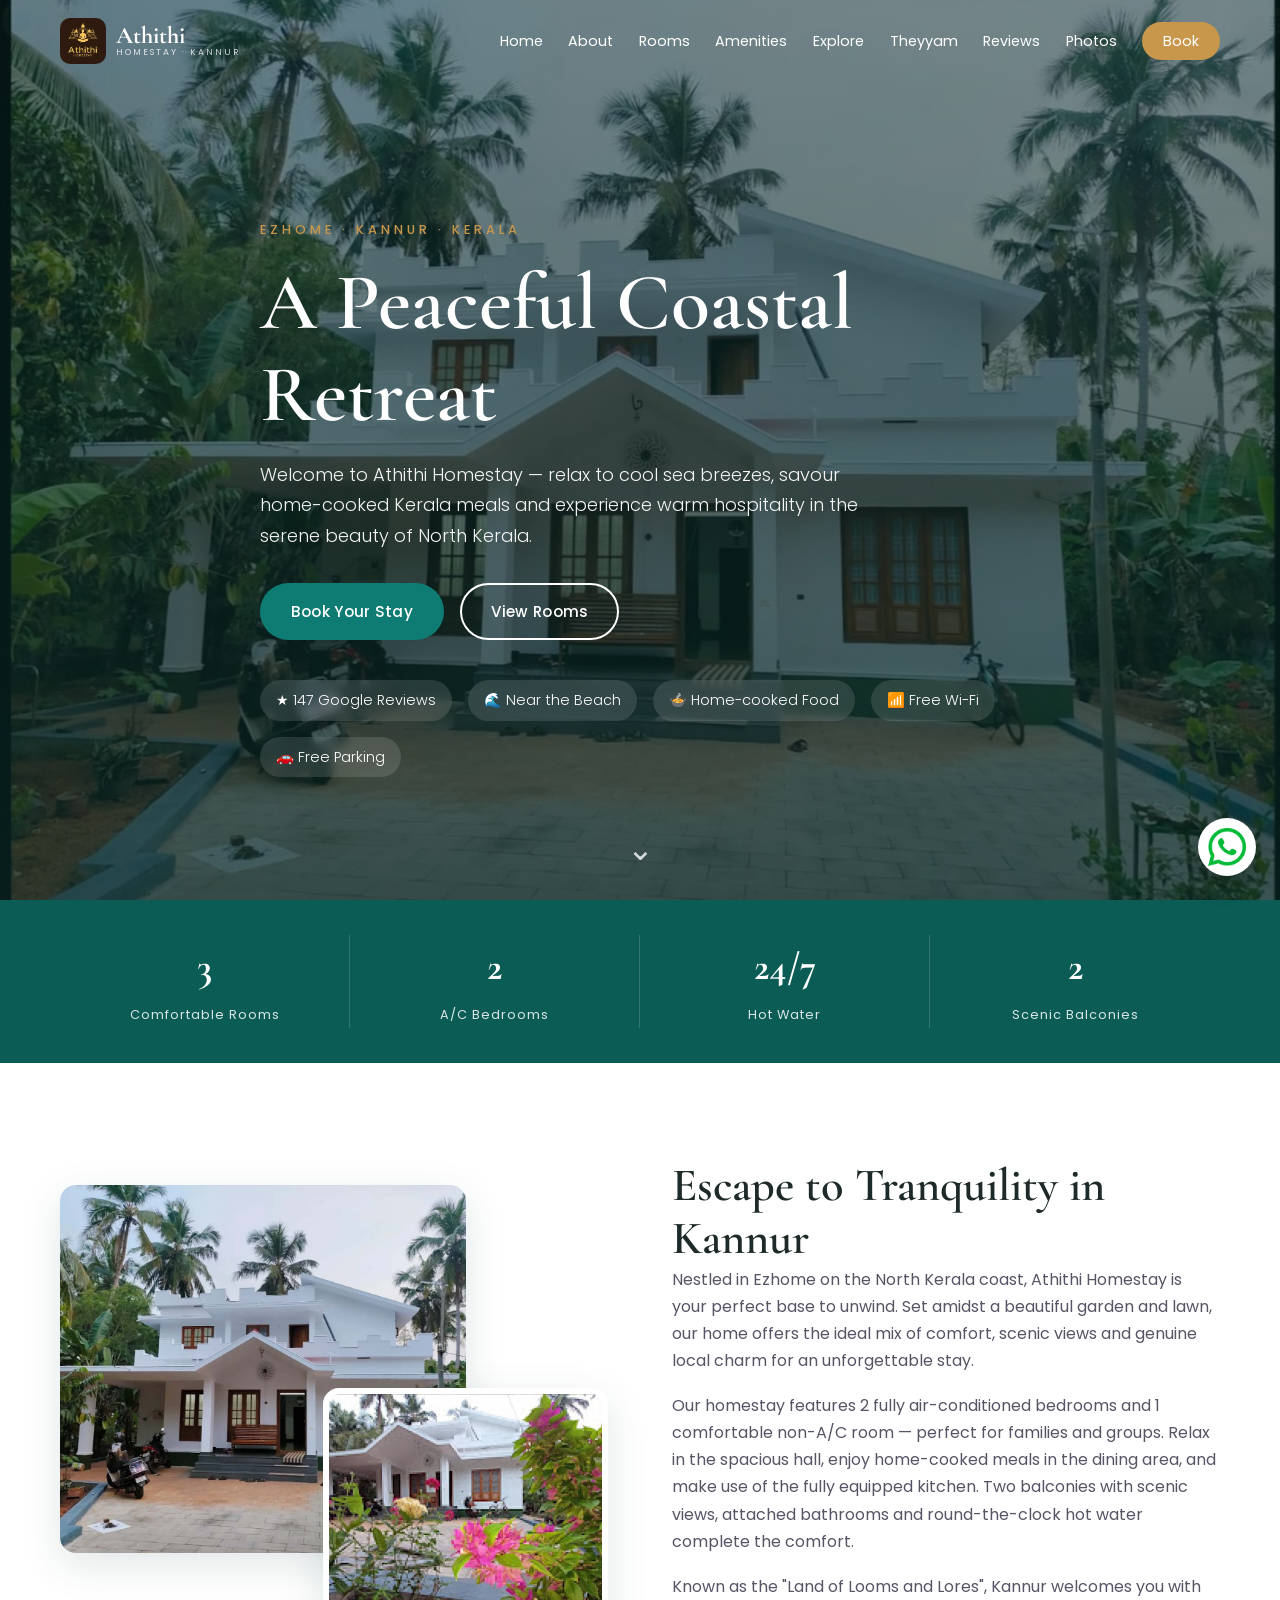
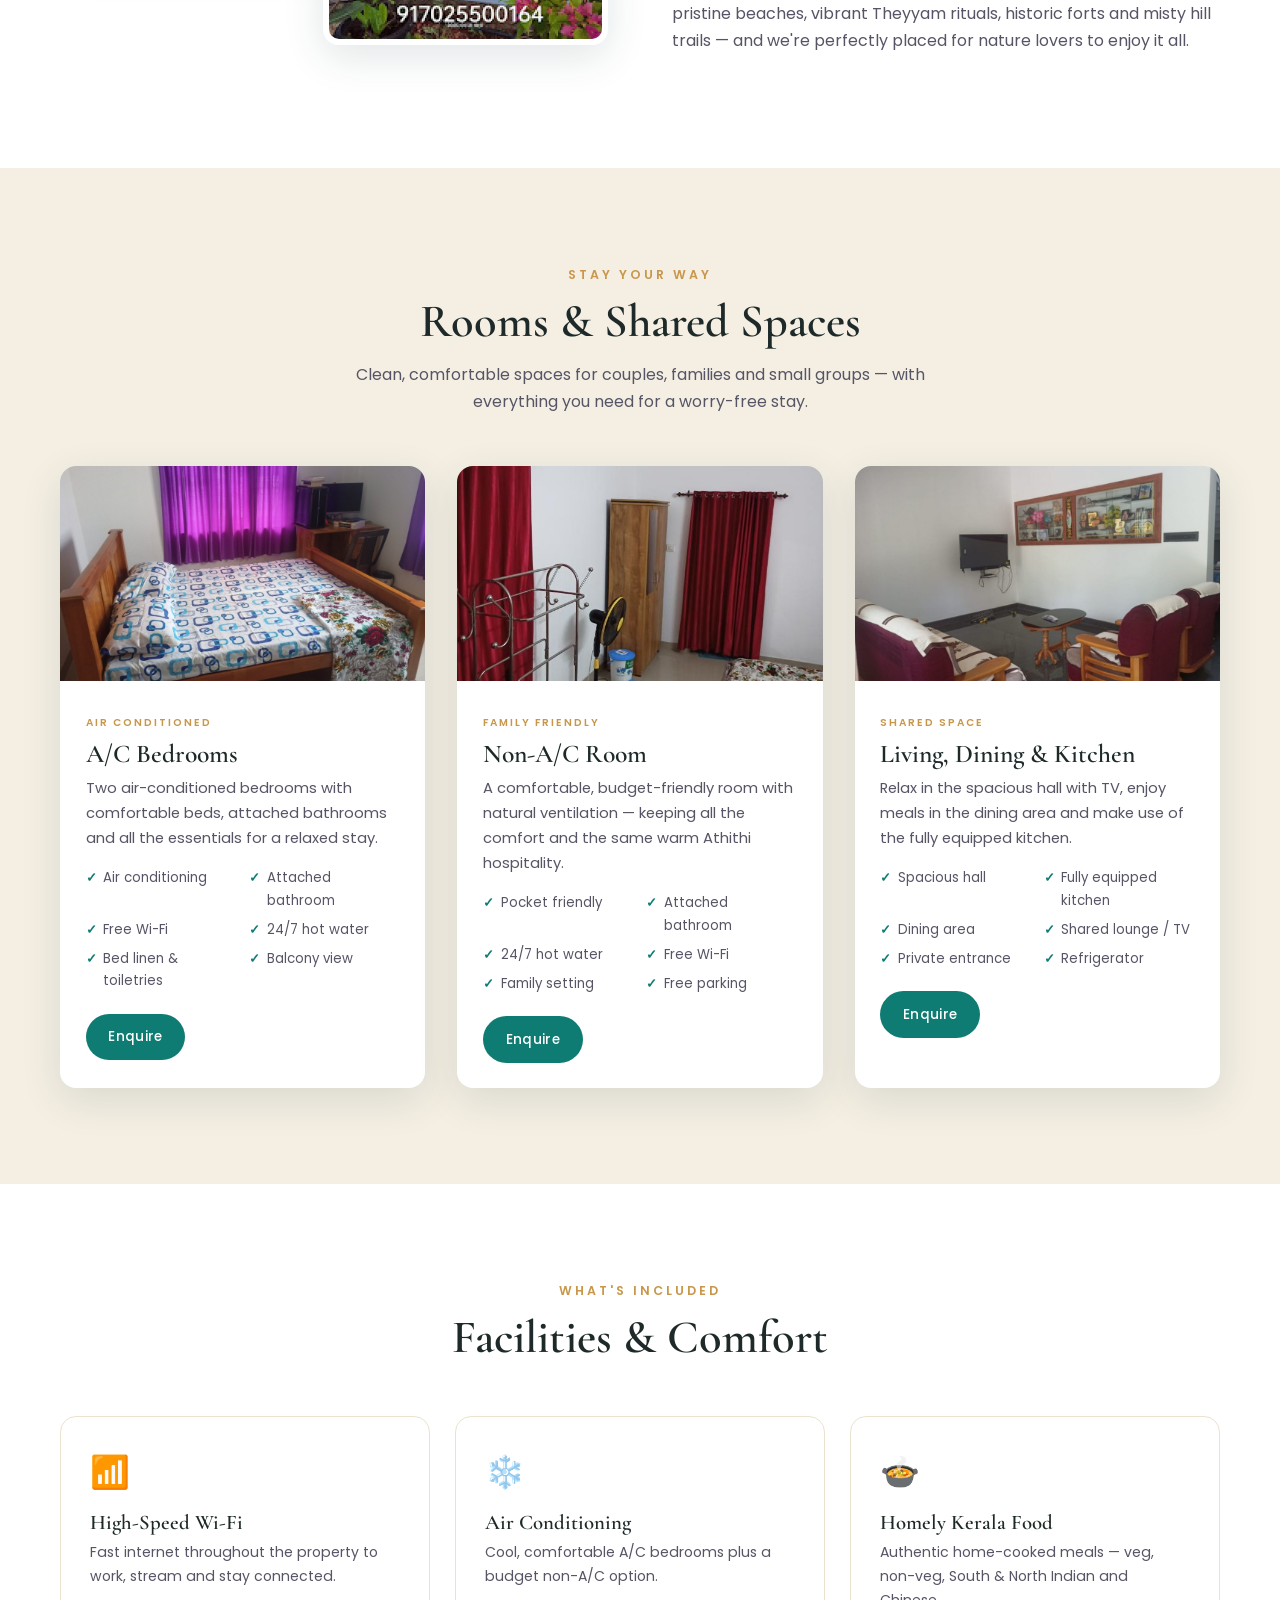
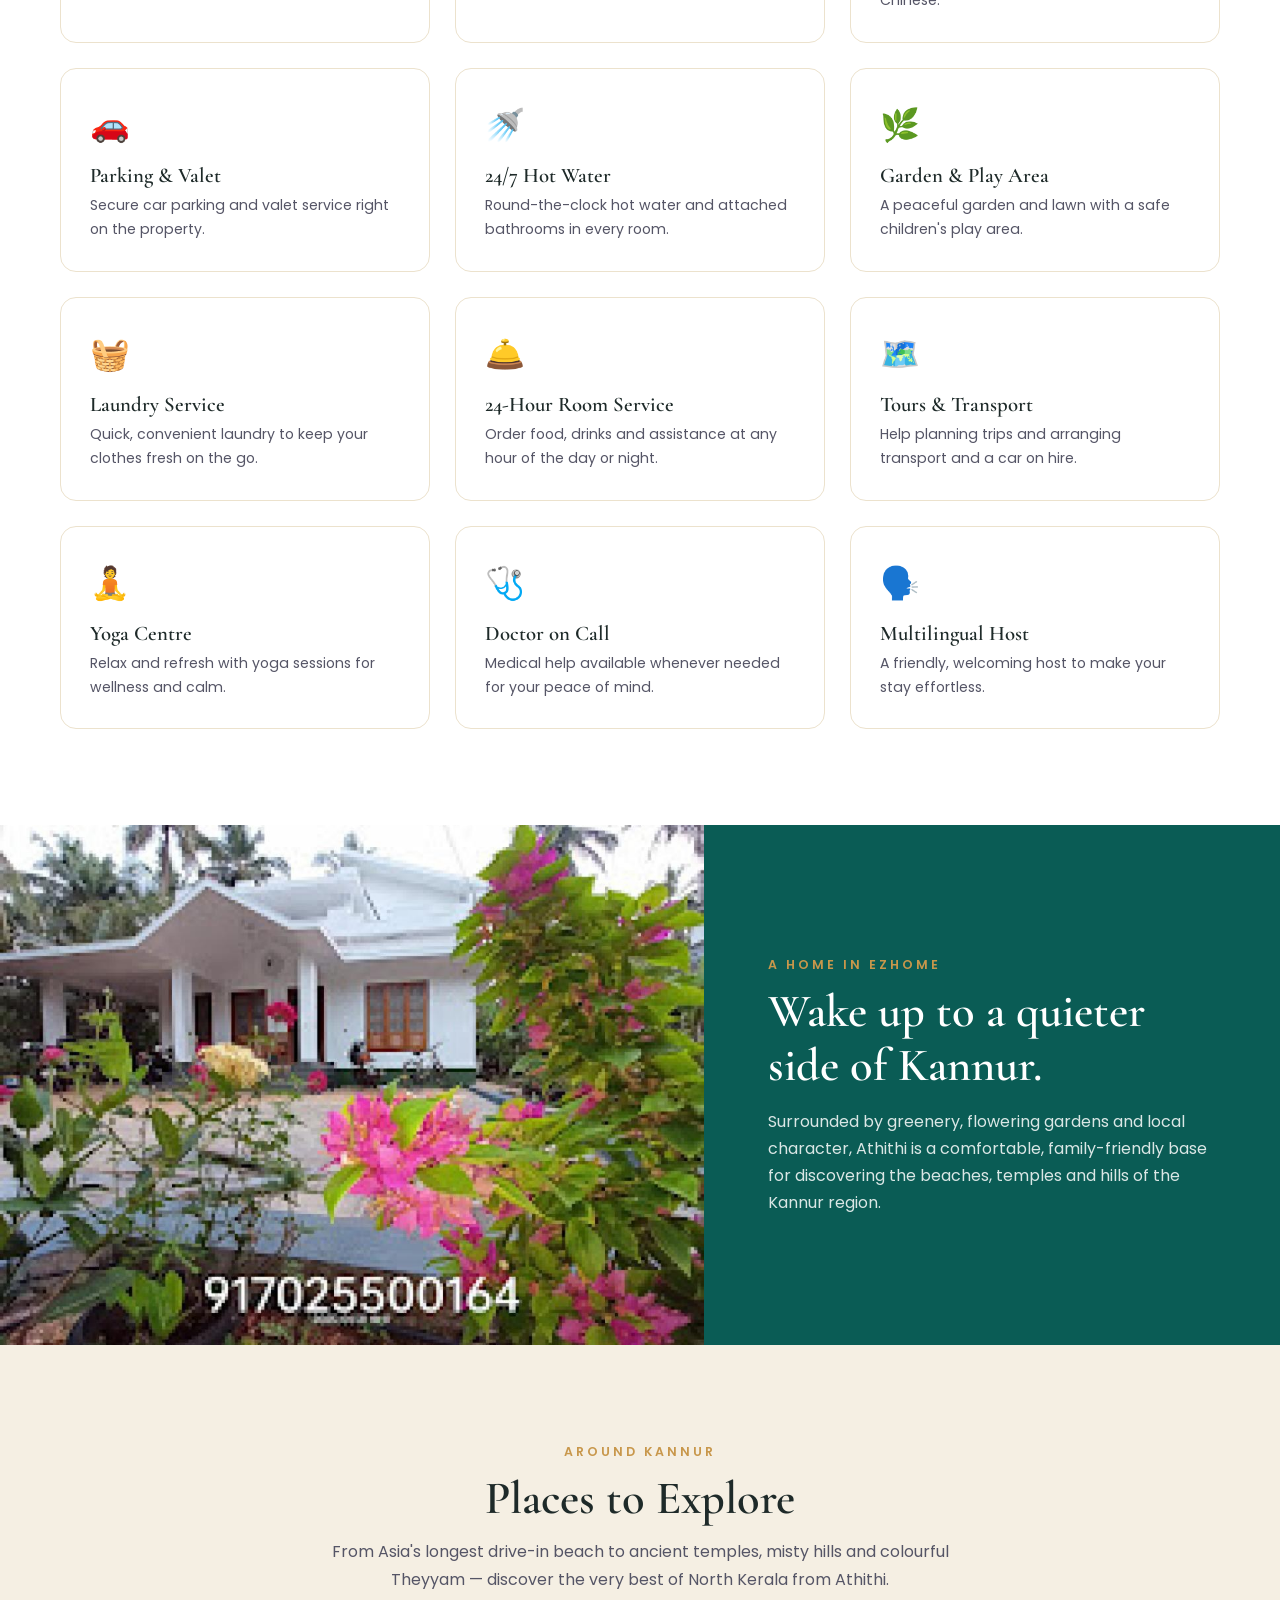
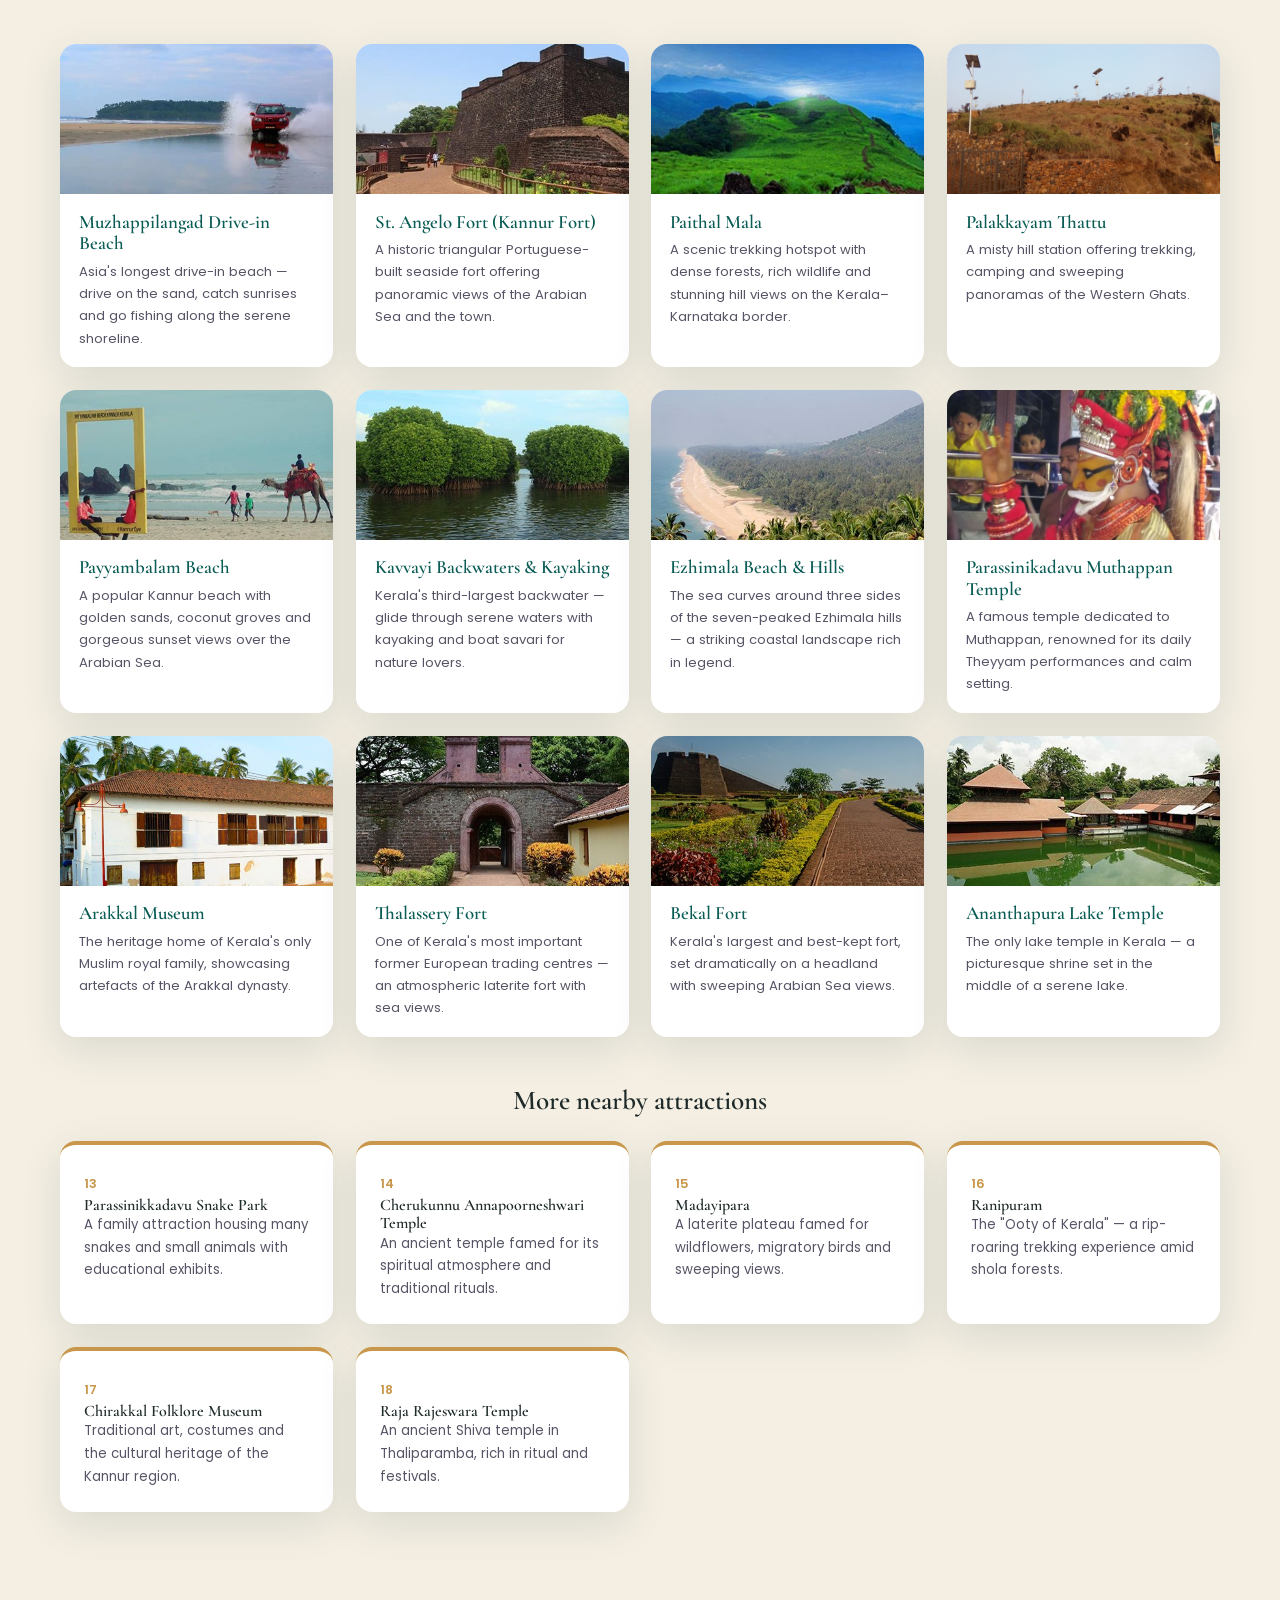
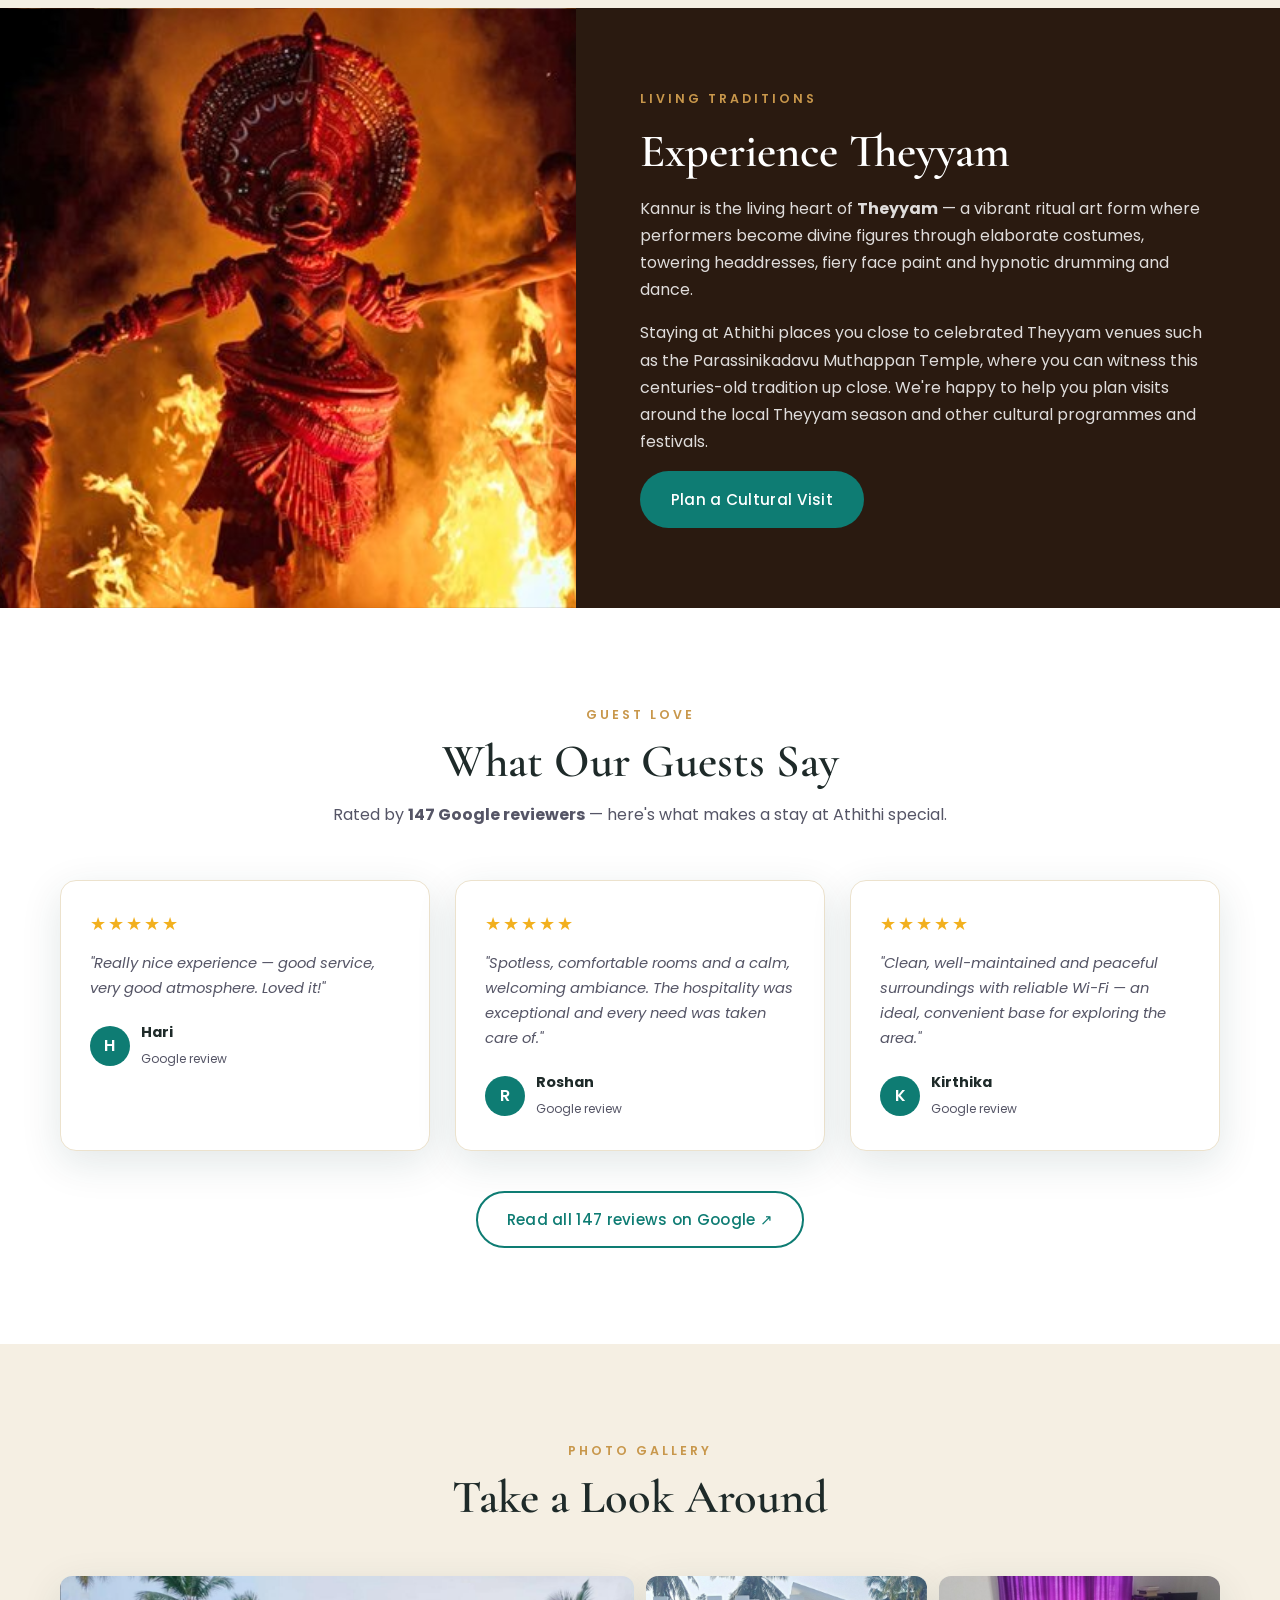
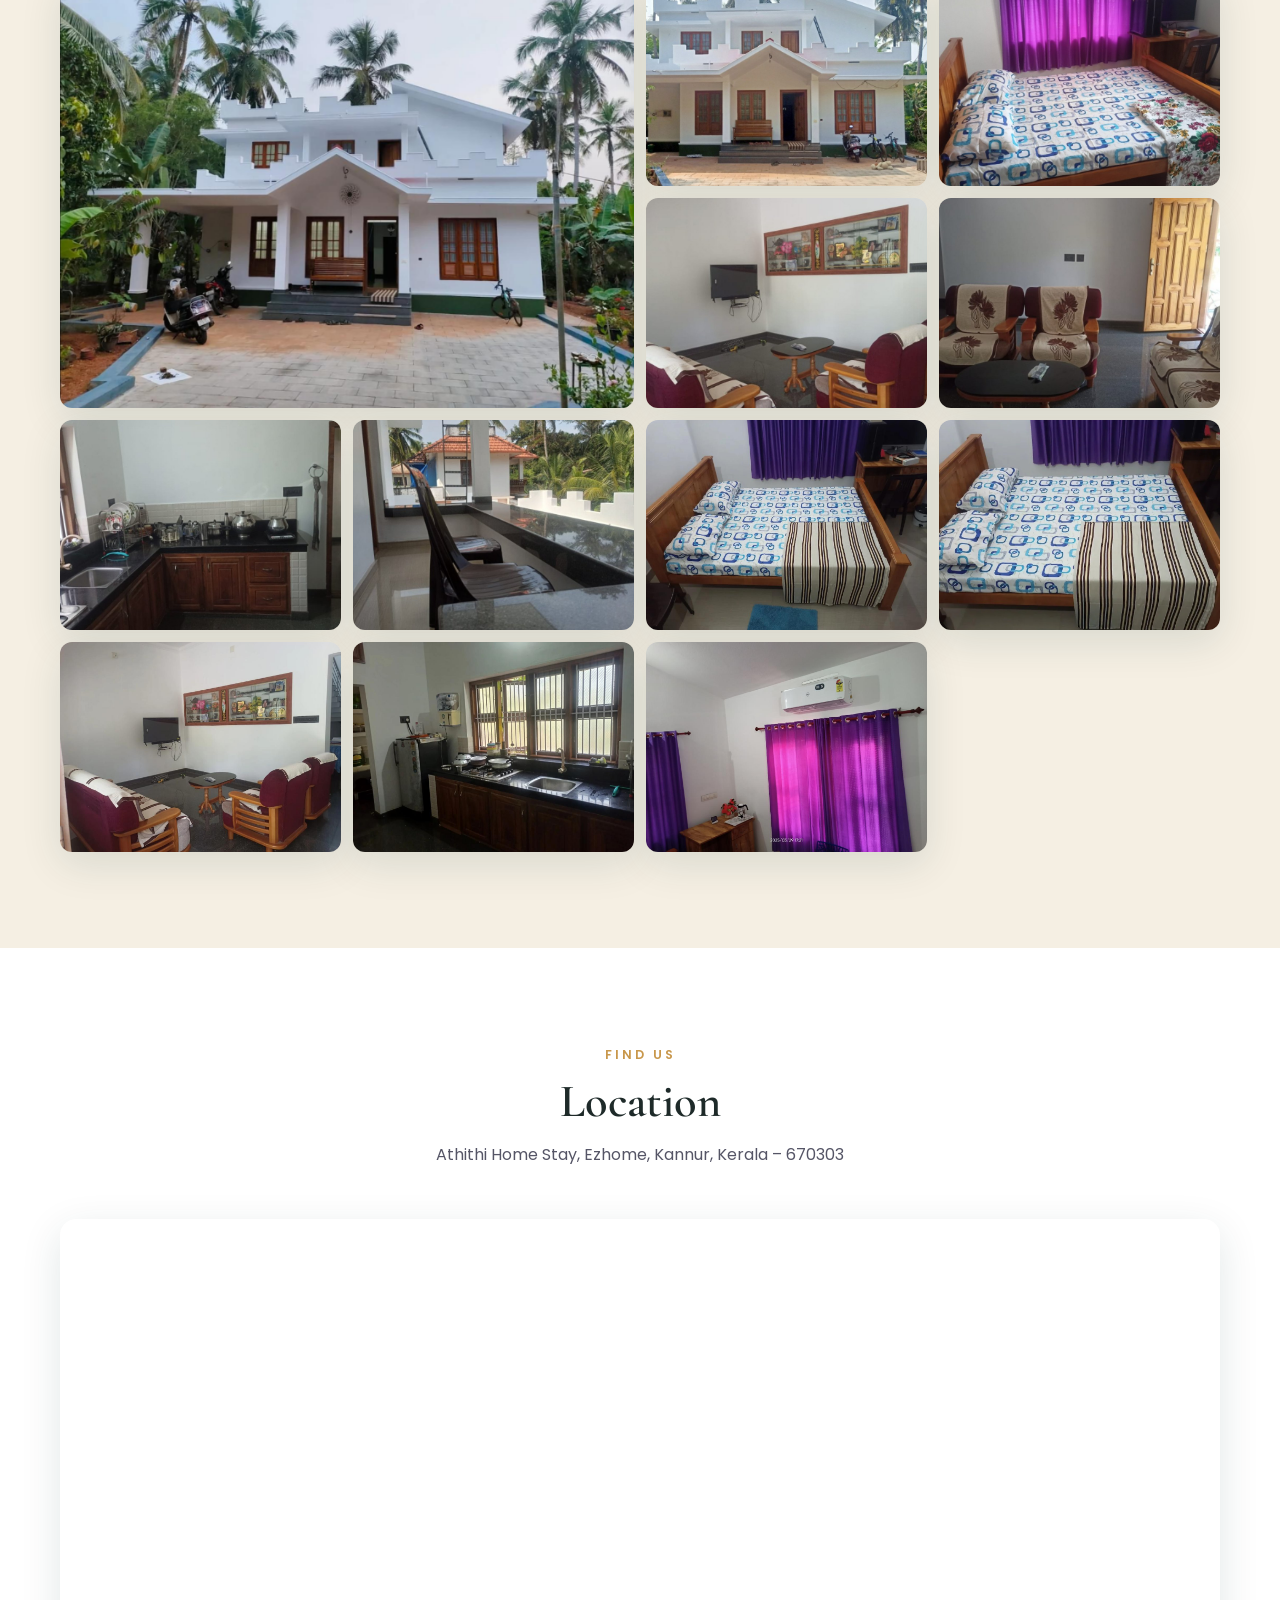
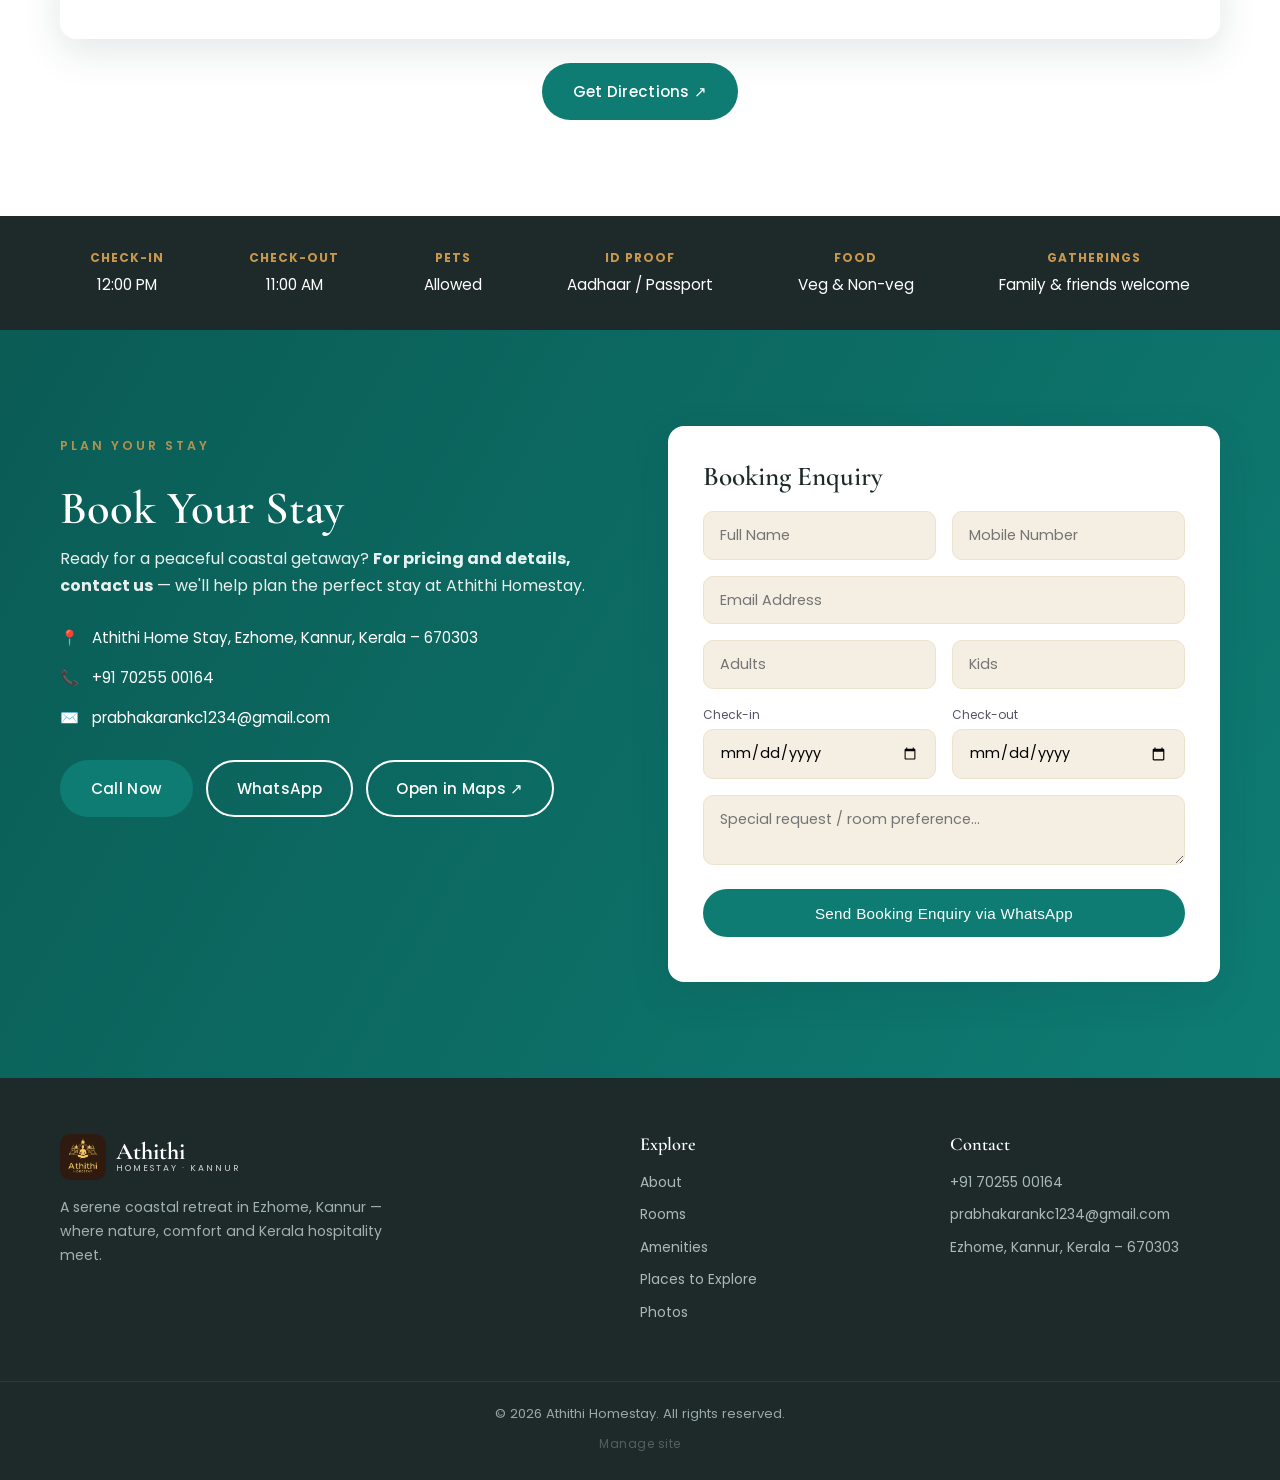
==== commit e998f59e: "index.html" ====
--- a/index.html
+++ b/index.html
@@ -714,8 +714,8 @@
 <!-- POLICIES -->
 <section class="policies">
   <div class="container policies-grid">
-    <div class="policy"><strong>Check-in</strong><span>11:00 AM</span></div>
-    <div class="policy"><strong>Check-out</strong><span>1:00 PM</span></div>
+    <div class="policy"><strong>Check-in</strong><span>12:00 PM</span></div>
+    <div class="policy"><strong>Check-out</strong><span>11:00 AM</span></div>
     <div class="policy"><strong>Pets</strong><span>Allowed</span></div>
     <div class="policy"><strong>ID Proof</strong><span>Aadhaar / Passport</span></div>
     <div class="policy"><strong>Food</strong><span>Veg &amp; Non-veg</span></div>
